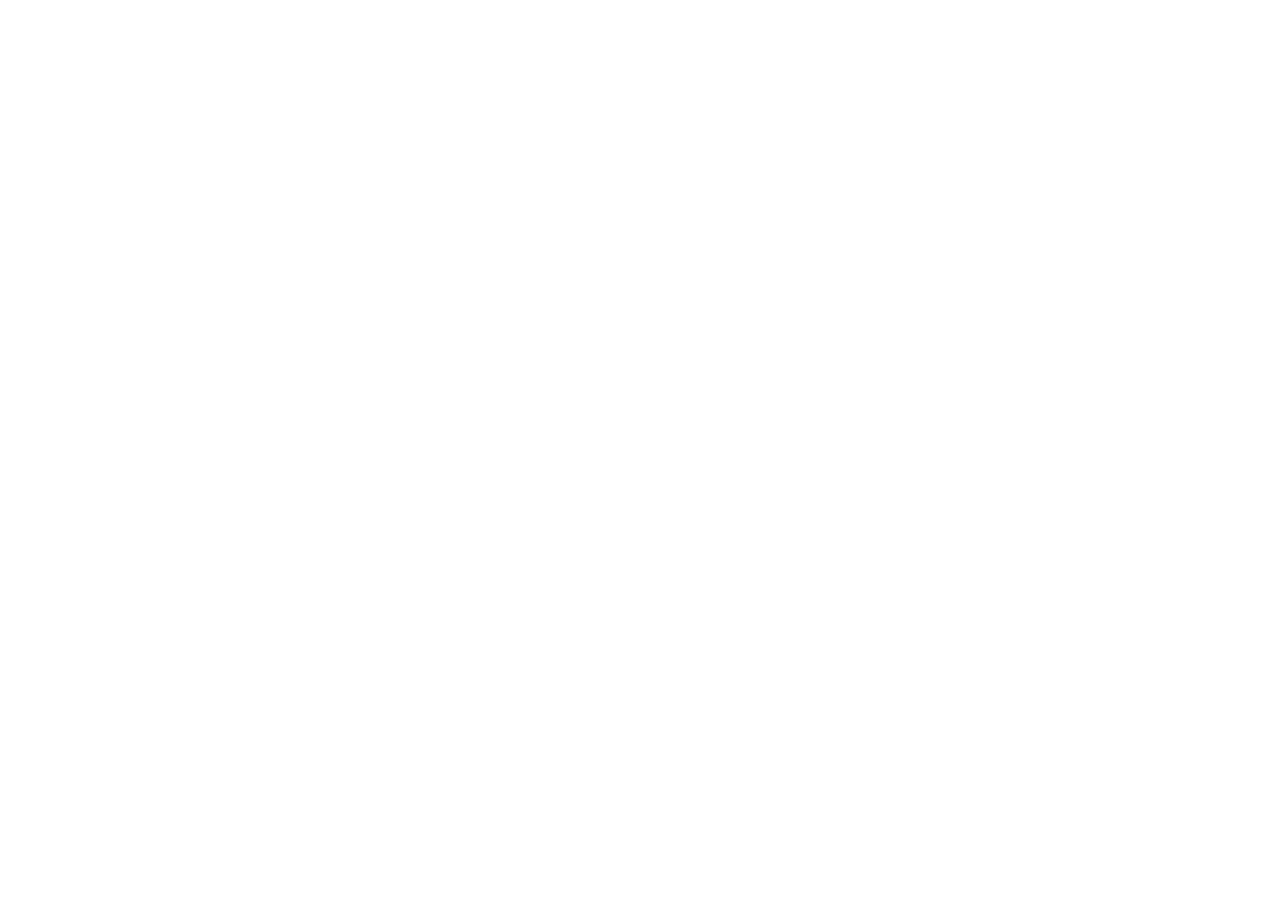
==== login.html @ 8578e750 "大事件项目初始化" ====
<!DOCTYPE html>
<html lang="en">
<head>
    <meta charset="UTF-8">
    <meta name="viewport" content="width=device-width, initial-scale=1.0">
    <title>Document</title>
</head>
<body>
    
</body>
</html>
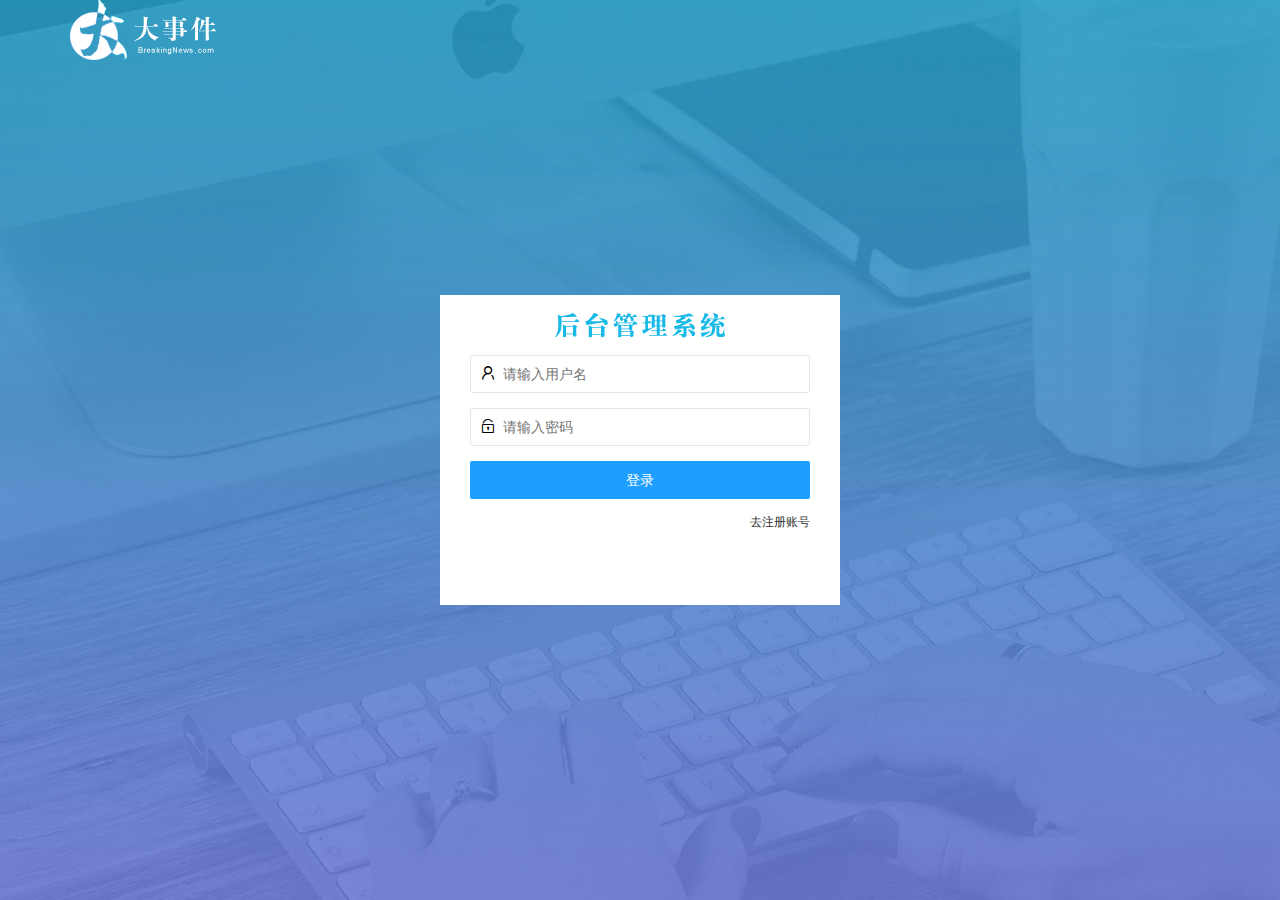
==== commit 2343dc57: "提交了登录注册页面" ====
--- a/login.html
+++ b/login.html
@@ -4,8 +4,78 @@
     <meta charset="UTF-8">
     <meta name="viewport" content="width=device-width, initial-scale=1.0">
     <title>Document</title>
+    <link rel="shortcut icon" href="/bitbug_favicon.ico" />
+    <link rel="stylesheet" href="/assets/lib/layui/css/layui.css">
+    <link rel="stylesheet" href="/assets/css/login.css">
 </head>
 <body>
-    
+    <!-- 头部logo区域 -->
+    <div class="layui-main">
+        <img src="/assets/images/logo.png" alt="">
+    </div>
+
+    <!-- 注册登录模块 -->
+    <div class="loginAndRegBox">
+        <!-- 1.顶部标题 -->
+        <div class="titleBox"></div>
+        <!-- 2.登录模块 -->
+        <div class="login-box">
+            <form class="layui-form" action="">
+                <!-- 2.1 输入框 -->
+                <div class="layui-form-item">
+                    <i class="layui-icon layui-icon-username"></i>  
+                    <input type="text" name="username" required  lay-verify="required" placeholder="请输入用户名" autocomplete="off" class="layui-input">
+                </div>
+                 <!-- 2.2 密码框 -->
+                <div class="layui-form-item">
+                    <i class="layui-icon layui-icon-password"></i>  
+                    <input type="text" name="password" required  lay-verify="required|pwd" placeholder="请输入密码" autocomplete="off" class="layui-input">
+                </div>
+                 <!-- 2.3 登录框 -->
+                <div class="layui-form-item">
+                    <button class="layui-btn layui-btn-fluid layui-btn-normal" lay-submit>登录</button>
+                </div>
+                 <!-- 2.4 a链接 -->
+                <div class="layui-form-item links">
+                    <a href="javaScript:;" id="link_reg">去注册账号</a>
+                </div>
+            </form>
+            
+        </div>
+         <!-- 3.注册模块 -->
+         <div class="reg-box" style="display: none;" >
+            <form class="layui-form" action="" id="form_reg">
+                <!-- 3.1 输入框 -->
+                <div class="layui-form-item">
+                    <i class="layui-icon layui-icon-username"></i>  
+                    <input type="text" name="username" required  lay-verify="required" placeholder="请输入用户名" autocomplete="off" class="layui-input">
+                </div>
+                 <!-- 3.2 密码框 -->
+                <div class="layui-form-item">
+                    <i class="layui-icon layui-icon-password"></i>  
+                    <input type="text" name="password" required  lay-verify="required|pwd" placeholder="请输入密码" autocomplete="off" class="layui-input">
+                </div>
+                 <!-- 3.3 再次确认密码 -->
+                 <div class="layui-form-item">
+                    <i class="layui-icon layui-icon-password"></i>  
+                    <input type="text" name="repassword" required  lay-verify="required|pwd|repwd" placeholder="再次确认密码" autocomplete="off" class="layui-input">
+                </div>
+                 <!-- 3.4 登录框 -->
+                <div class="layui-form-item">
+                    <button class="layui-btn layui-btn-fluid layui-btn-normal" lay-submit>注册</button>
+                </div>
+                 <!-- 3.5 a链接 -->
+                <div class="layui-form-item links">
+                    <a href="javaScript:;" id="link_login">去登录</a>
+                </div>
+            </form>
+            
+        </div>
+    </div>
+
+    <!-- 引入layui的js,layui不依赖jq，因为文件中没有使用window.onload，所以写在最低端 -->
+    <script src="/assets/lib/layui/layui.all.js"></script>
+    <script src="/assets/lib/jquery.js"></script>
+    <script src="/assets/js/login.js"></script>
 </body>
 </html>--- a/assets/lib/layui/css/layui.css
+++ b/assets/lib/layui/css/layui.css
@@ -0,0 +1,2 @@
+/** layui-v2.5.5 MIT License By https://www.layui.com */
+ .layui-inline,img{display:inline-block;vertical-align:middle}h1,h2,h3,h4,h5,h6{font-weight:400}.layui-edge,.layui-header,.layui-inline,.layui-main{position:relative}.layui-body,.layui-edge,.layui-elip{overflow:hidden}.layui-btn,.layui-edge,.layui-inline,img{vertical-align:middle}.layui-btn,.layui-disabled,.layui-icon,.layui-unselect{-moz-user-select:none;-webkit-user-select:none;-ms-user-select:none}.layui-elip,.layui-form-checkbox span,.layui-form-pane .layui-form-label{text-overflow:ellipsis;white-space:nowrap}.layui-breadcrumb,.layui-tree-btnGroup{visibility:hidden}blockquote,body,button,dd,div,dl,dt,form,h1,h2,h3,h4,h5,h6,input,li,ol,p,pre,td,textarea,th,ul{margin:0;padding:0;-webkit-tap-highlight-color:rgba(0,0,0,0)}a:active,a:hover{outline:0}img{border:none}li{list-style:none}table{border-collapse:collapse;border-spacing:0}h4,h5,h6{font-size:100%}button,input,optgroup,option,select,textarea{font-family:inherit;font-size:inherit;font-style:inherit;font-weight:inherit;outline:0}pre{white-space:pre-wrap;white-space:-moz-pre-wrap;white-space:-pre-wrap;white-space:-o-pre-wrap;word-wrap:break-word}body{line-height:24px;font:14px Helvetica Neue,Helvetica,PingFang SC,Tahoma,Arial,sans-serif}hr{height:1px;margin:10px 0;border:0;clear:both}a{color:#333;text-decoration:none}a:hover{color:#777}a cite{font-style:normal;*cursor:pointer}.layui-border-box,.layui-border-box *{box-sizing:border-box}.layui-box,.layui-box *{box-sizing:content-box}.layui-clear{clear:both;*zoom:1}.layui-clear:after{content:'\20';clear:both;*zoom:1;display:block;height:0}.layui-inline{*display:inline;*zoom:1}.layui-edge{display:inline-block;width:0;height:0;border-width:6px;border-style:dashed;border-color:transparent}.layui-edge-top{top:-4px;border-bottom-color:#999;border-bottom-style:solid}.layui-edge-right{border-left-color:#999;border-left-style:solid}.layui-edge-bottom{top:2px;border-top-color:#999;border-top-style:solid}.layui-edge-left{border-right-color:#999;border-right-style:solid}.layui-disabled,.layui-disabled:hover{color:#d2d2d2!important;cursor:not-allowed!important}.layui-circle{border-radius:100%}.layui-show{display:block!important}.layui-hide{display:none!important}@font-face{font-family:layui-icon;src:url(../font/iconfont.eot?v=250);src:url(../font/iconfont.eot?v=250#iefix) format('embedded-opentype'),url(../font/iconfont.woff2?v=250) format('woff2'),url(../font/iconfont.woff?v=250) format('woff'),url(../font/iconfont.ttf?v=250) format('truetype'),url(../font/iconfont.svg?v=250#layui-icon) format('svg')}.layui-icon{font-family:layui-icon!important;font-size:16px;font-style:normal;-webkit-font-smoothing:antialiased;-moz-osx-font-smoothing:grayscale}.layui-icon-reply-fill:before{content:"\e611"}.layui-icon-set-fill:before{content:"\e614"}.layui-icon-menu-fill:before{content:"\e60f"}.layui-icon-search:before{content:"\e615"}.layui-icon-share:before{content:"\e641"}.layui-icon-set-sm:before{content:"\e620"}.layui-icon-engine:before{content:"\e628"}.layui-icon-close:before{content:"\1006"}.layui-icon-close-fill:before{content:"\1007"}.layui-icon-chart-screen:before{content:"\e629"}.layui-icon-star:before{content:"\e600"}.layui-icon-circle-dot:before{content:"\e617"}.layui-icon-chat:before{content:"\e606"}.layui-icon-release:before{content:"\e609"}.layui-icon-list:before{content:"\e60a"}.layui-icon-chart:before{content:"\e62c"}.layui-icon-ok-circle:before{content:"\1005"}.layui-icon-layim-theme:before{content:"\e61b"}.layui-icon-table:before{content:"\e62d"}.layui-icon-right:before{content:"\e602"}.layui-icon-left:before{content:"\e603"}.layui-icon-cart-simple:before{content:"\e698"}.layui-icon-face-cry:before{content:"\e69c"}.layui-icon-face-smile:before{content:"\e6af"}.layui-icon-survey:before{content:"\e6b2"}.layui-icon-tree:before{content:"\e62e"}.layui-icon-upload-circle:before{content:"\e62f"}.layui-icon-add-circle:before{content:"\e61f"}.layui-icon-download-circle:before{content:"\e601"}.layui-icon-templeate-1:before{content:"\e630"}.layui-icon-util:before{content:"\e631"}.layui-icon-face-surprised:before{content:"\e664"}.layui-icon-edit:before{content:"\e642"}.layui-icon-speaker:before{content:"\e645"}.layui-icon-down:before{content:"\e61a"}.layui-icon-file:before{content:"\e621"}.layui-icon-layouts:before{content:"\e632"}.layui-icon-rate-half:before{content:"\e6c9"}.layui-icon-add-circle-fine:before{content:"\e608"}.layui-icon-prev-circle:before{content:"\e633"}.layui-icon-read:before{content:"\e705"}.layui-icon-404:before{content:"\e61c"}.layui-icon-carousel:before{content:"\e634"}.layui-icon-help:before{content:"\e607"}.layui-icon-code-circle:before{content:"\e635"}.layui-icon-water:before{content:"\e636"}.layui-icon-username:before{content:"\e66f"}.layui-icon-find-fill:before{content:"\e670"}.layui-icon-about:before{content:"\e60b"}.layui-icon-location:before{content:"\e715"}.layui-icon-up:before{content:"\e619"}.layui-icon-pause:before{content:"\e651"}.layui-icon-date:before{content:"\e637"}.layui-icon-layim-uploadfile:before{content:"\e61d"}.layui-icon-delete:before{content:"\e640"}.layui-icon-play:before{content:"\e652"}.layui-icon-top:before{content:"\e604"}.layui-icon-friends:before{content:"\e612"}.layui-icon-refresh-3:before{content:"\e9aa"}.layui-icon-ok:before{content:"\e605"}.layui-icon-layer:before{content:"\e638"}.layui-icon-face-smile-fine:before{content:"\e60c"}.layui-icon-dollar:before{content:"\e659"}.layui-icon-group:before{content:"\e613"}.layui-icon-layim-download:before{content:"\e61e"}.layui-icon-picture-fine:before{content:"\e60d"}.layui-icon-link:before{content:"\e64c"}.layui-icon-diamond:before{content:"\e735"}.layui-icon-log:before{content:"\e60e"}.layui-icon-rate-solid:before{content:"\e67a"}.layui-icon-fonts-del:before{content:"\e64f"}.layui-icon-unlink:before{content:"\e64d"}.layui-icon-fonts-clear:before{content:"\e639"}.layui-icon-triangle-r:before{content:"\e623"}.layui-icon-circle:before{content:"\e63f"}.layui-icon-radio:before{content:"\e643"}.layui-icon-align-center:before{content:"\e647"}.layui-icon-align-right:before{content:"\e648"}.layui-icon-align-left:before{content:"\e649"}.layui-icon-loading-1:before{content:"\e63e"}.layui-icon-return:before{content:"\e65c"}.layui-icon-fonts-strong:before{content:"\e62b"}.layui-icon-upload:before{content:"\e67c"}.layui-icon-dialogue:before{content:"\e63a"}.layui-icon-video:before{content:"\e6ed"}.layui-icon-headset:before{content:"\e6fc"}.layui-icon-cellphone-fine:before{content:"\e63b"}.layui-icon-add-1:before{content:"\e654"}.layui-icon-face-smile-b:before{content:"\e650"}.layui-icon-fonts-html:before{content:"\e64b"}.layui-icon-form:before{content:"\e63c"}.layui-icon-cart:before{content:"\e657"}.layui-icon-camera-fill:before{content:"\e65d"}.layui-icon-tabs:before{content:"\e62a"}.layui-icon-fonts-code:before{content:"\e64e"}.layui-icon-fire:before{content:"\e756"}.layui-icon-set:before{content:"\e716"}.layui-icon-fonts-u:before{content:"\e646"}.layui-icon-triangle-d:before{content:"\e625"}.layui-icon-tips:before{content:"\e702"}.layui-icon-picture:before{content:"\e64a"}.layui-icon-more-vertical:before{content:"\e671"}.layui-icon-flag:before{content:"\e66c"}.layui-icon-loading:before{content:"\e63d"}.layui-icon-fonts-i:before{content:"\e644"}.layui-icon-refresh-1:before{content:"\e666"}.layui-icon-rmb:before{content:"\e65e"}.layui-icon-home:before{content:"\e68e"}.layui-icon-user:before{content:"\e770"}.layui-icon-notice:before{content:"\e667"}.layui-icon-login-weibo:before{content:"\e675"}.layui-icon-voice:before{content:"\e688"}.layui-icon-upload-drag:before{content:"\e681"}.layui-icon-login-qq:before{content:"\e676"}.layui-icon-snowflake:before{content:"\e6b1"}.layui-icon-file-b:before{content:"\e655"}.layui-icon-template:before{content:"\e663"}.layui-icon-auz:before{content:"\e672"}.layui-icon-console:before{content:"\e665"}.layui-icon-app:before{content:"\e653"}.layui-icon-prev:before{content:"\e65a"}.layui-icon-website:before{content:"\e7ae"}.layui-icon-next:before{content:"\e65b"}.layui-icon-component:before{content:"\e857"}.layui-icon-more:before{content:"\e65f"}.layui-icon-login-wechat:before{content:"\e677"}.layui-icon-shrink-right:before{content:"\e668"}.layui-icon-spread-left:before{content:"\e66b"}.layui-icon-camera:before{content:"\e660"}.layui-icon-note:before{content:"\e66e"}.layui-icon-refresh:before{content:"\e669"}.layui-icon-female:before{content:"\e661"}.layui-icon-male:before{content:"\e662"}.layui-icon-password:before{content:"\e673"}.layui-icon-senior:before{content:"\e674"}.layui-icon-theme:before{content:"\e66a"}.layui-icon-tread:before{content:"\e6c5"}.layui-icon-praise:before{content:"\e6c6"}.layui-icon-star-fill:before{content:"\e658"}.layui-icon-rate:before{content:"\e67b"}.layui-icon-template-1:before{content:"\e656"}.layui-icon-vercode:before{content:"\e679"}.layui-icon-cellphone:before{content:"\e678"}.layui-icon-screen-full:before{content:"\e622"}.layui-icon-screen-restore:before{content:"\e758"}.layui-icon-cols:before{content:"\e610"}.layui-icon-export:before{content:"\e67d"}.layui-icon-print:before{content:"\e66d"}.layui-icon-slider:before{content:"\e714"}.layui-icon-addition:before{content:"\e624"}.layui-icon-subtraction:before{content:"\e67e"}.layui-icon-service:before{content:"\e626"}.layui-icon-transfer:before{content:"\e691"}.layui-main{width:1140px;margin:0 auto}.layui-header{z-index:1000;height:60px}.layui-header a:hover{transition:all .5s;-webkit-transition:all .5s}.layui-side{position:fixed;left:0;top:0;bottom:0;z-index:999;width:200px;overflow-x:hidden}.layui-side-scroll{position:relative;width:220px;height:100%;overflow-x:hidden}.layui-body{position:absolute;left:200px;right:0;top:0;bottom:0;z-index:998;width:auto;overflow-y:auto;box-sizing:border-box}.layui-layout-body{overflow:hidden}.layui-layout-admin .layui-header{background-color:#23262E}.layui-layout-admin .layui-side{top:60px;width:200px;overflow-x:hidden}.layui-layout-admin .layui-body{position:fixed;top:60px;bottom:44px}.layui-layout-admin .layui-main{width:auto;margin:0 15px}.layui-layout-admin .layui-footer{position:fixed;left:200px;right:0;bottom:0;height:44px;line-height:44px;padding:0 15px;background-color:#eee}.layui-layout-admin .layui-logo{position:absolute;left:0;top:0;width:200px;height:100%;line-height:60px;text-align:center;color:#009688;font-size:16px}.layui-layout-admin .layui-header .layui-nav{background:0 0}.layui-layout-left{position:absolute!important;left:200px;top:0}.layui-layout-right{position:absolute!important;right:0;top:0}.layui-container{position:relative;margin:0 auto;padding:0 15px;box-sizing:border-box}.layui-fluid{position:relative;margin:0 auto;padding:0 15px}.layui-row:after,.layui-row:before{content:'';display:block;clear:both}.layui-col-lg1,.layui-col-lg10,.layui-col-lg11,.layui-col-lg12,.layui-col-lg2,.layui-col-lg3,.layui-col-lg4,.layui-col-lg5,.layui-col-lg6,.layui-col-lg7,.layui-col-lg8,.layui-col-lg9,.layui-col-md1,.layui-col-md10,.layui-col-md11,.layui-col-md12,.layui-col-md2,.layui-col-md3,.layui-col-md4,.layui-col-md5,.layui-col-md6,.layui-col-md7,.layui-col-md8,.layui-col-md9,.layui-col-sm1,.layui-col-sm10,.layui-col-sm11,.layui-col-sm12,.layui-col-sm2,.layui-col-sm3,.layui-col-sm4,.layui-col-sm5,.layui-col-sm6,.layui-col-sm7,.layui-col-sm8,.layui-col-sm9,.layui-col-xs1,.layui-col-xs10,.layui-col-xs11,.layui-col-xs12,.layui-col-xs2,.layui-col-xs3,.layui-col-xs4,.layui-col-xs5,.layui-col-xs6,.layui-col-xs7,.layui-col-xs8,.layui-col-xs9{position:relative;display:block;box-sizing:border-box}.layui-col-xs1,.layui-col-xs10,.layui-col-xs11,.layui-col-xs12,.layui-col-xs2,.layui-col-xs3,.layui-col-xs4,.layui-col-xs5,.layui-col-xs6,.layui-col-xs7,.layui-col-xs8,.layui-col-xs9{float:left}.layui-col-xs1{width:8.33333333%}.layui-col-xs2{width:16.66666667%}.layui-col-xs3{width:25%}.layui-col-xs4{width:33.33333333%}.layui-col-xs5{width:41.66666667%}.layui-col-xs6{width:50%}.layui-col-xs7{width:58.33333333%}.layui-col-xs8{width:66.66666667%}.layui-col-xs9{width:75%}.layui-col-xs10{width:83.33333333%}.layui-col-xs11{width:91.66666667%}.layui-col-xs12{width:100%}.layui-col-xs-offset1{margin-left:8.33333333%}.layui-col-xs-offset2{margin-left:16.66666667%}.layui-col-xs-offset3{margin-left:25%}.layui-col-xs-offset4{margin-left:33.33333333%}.layui-col-xs-offset5{margin-left:41.66666667%}.layui-col-xs-offset6{margin-left:50%}.layui-col-xs-offset7{margin-left:58.33333333%}.layui-col-xs-offset8{margin-left:66.66666667%}.layui-col-xs-offset9{margin-left:75%}.layui-col-xs-offset10{margin-left:83.33333333%}.layui-col-xs-offset11{margin-left:91.66666667%}.layui-col-xs-offset12{margin-left:100%}@media screen and (max-width:768px){.layui-hide-xs{display:none!important}.layui-show-xs-block{display:block!important}.layui-show-xs-inline{display:inline!important}.layui-show-xs-inline-block{display:inline-block!important}}@media screen and (min-width:768px){.layui-container{width:750px}.layui-hide-sm{display:none!important}.layui-show-sm-block{display:block!important}.layui-show-sm-inline{display:inline!important}.layui-show-sm-inline-block{display:inline-block!important}.layui-col-sm1,.layui-col-sm10,.layui-col-sm11,.layui-col-sm12,.layui-col-sm2,.layui-col-sm3,.layui-col-sm4,.layui-col-sm5,.layui-col-sm6,.layui-col-sm7,.layui-col-sm8,.layui-col-sm9{float:left}.layui-col-sm1{width:8.33333333%}.layui-col-sm2{width:16.66666667%}.layui-col-sm3{width:25%}.layui-col-sm4{width:33.33333333%}.layui-col-sm5{width:41.66666667%}.layui-col-sm6{width:50%}.layui-col-sm7{width:58.33333333%}.layui-col-sm8{width:66.66666667%}.layui-col-sm9{width:75%}.layui-col-sm10{width:83.33333333%}.layui-col-sm11{width:91.66666667%}.layui-col-sm12{width:100%}.layui-col-sm-offset1{margin-left:8.33333333%}.layui-col-sm-offset2{margin-left:16.66666667%}.layui-col-sm-offset3{margin-left:25%}.layui-col-sm-offset4{margin-left:33.33333333%}.layui-col-sm-offset5{margin-left:41.66666667%}.layui-col-sm-offset6{margin-left:50%}.layui-col-sm-offset7{margin-left:58.33333333%}.layui-col-sm-offset8{margin-left:66.66666667%}.layui-col-sm-offset9{margin-left:75%}.layui-col-sm-offset10{margin-left:83.33333333%}.layui-col-sm-offset11{margin-left:91.66666667%}.layui-col-sm-offset12{margin-left:100%}}@media screen and (min-width:992px){.layui-container{width:970px}.layui-hide-md{display:none!important}.layui-show-md-block{display:block!important}.layui-show-md-inline{display:inline!important}.layui-show-md-inline-block{display:inline-block!important}.layui-col-md1,.layui-col-md10,.layui-col-md11,.layui-col-md12,.layui-col-md2,.layui-col-md3,.layui-col-md4,.layui-col-md5,.layui-col-md6,.layui-col-md7,.layui-col-md8,.layui-col-md9{float:left}.layui-col-md1{width:8.33333333%}.layui-col-md2{width:16.66666667%}.layui-col-md3{width:25%}.layui-col-md4{width:33.33333333%}.layui-col-md5{width:41.66666667%}.layui-col-md6{width:50%}.layui-col-md7{width:58.33333333%}.layui-col-md8{width:66.66666667%}.layui-col-md9{width:75%}.layui-col-md10{width:83.33333333%}.layui-col-md11{width:91.66666667%}.layui-col-md12{width:100%}.layui-col-md-offset1{margin-left:8.33333333%}.layui-col-md-offset2{margin-left:16.66666667%}.layui-col-md-offset3{margin-left:25%}.layui-col-md-offset4{margin-left:33.33333333%}.layui-col-md-offset5{margin-left:41.66666667%}.layui-col-md-offset6{margin-left:50%}.layui-col-md-offset7{margin-left:58.33333333%}.layui-col-md-offset8{margin-left:66.66666667%}.layui-col-md-offset9{margin-left:75%}.layui-col-md-offset10{margin-left:83.33333333%}.layui-col-md-offset11{margin-left:91.66666667%}.layui-col-md-offset12{margin-left:100%}}@media screen and (min-width:1200px){.layui-container{width:1170px}.layui-hide-lg{display:none!important}.layui-show-lg-block{display:block!important}.layui-show-lg-inline{display:inline!important}.layui-show-lg-inline-block{display:inline-block!important}.layui-col-lg1,.layui-col-lg10,.layui-col-lg11,.layui-col-lg12,.layui-col-lg2,.layui-col-lg3,.layui-col-lg4,.layui-col-lg5,.layui-col-lg6,.layui-col-lg7,.layui-col-lg8,.layui-col-lg9{float:left}.layui-col-lg1{width:8.33333333%}.layui-col-lg2{width:16.66666667%}.layui-col-lg3{width:25%}.layui-col-lg4{width:33.33333333%}.layui-col-lg5{width:41.66666667%}.layui-col-lg6{width:50%}.layui-col-lg7{width:58.33333333%}.layui-col-lg8{width:66.66666667%}.layui-col-lg9{width:75%}.layui-col-lg10{width:83.33333333%}.layui-col-lg11{width:91.66666667%}.layui-col-lg12{width:100%}.layui-col-lg-offset1{margin-left:8.33333333%}.layui-col-lg-offset2{margin-left:16.66666667%}.layui-col-lg-offset3{margin-left:25%}.layui-col-lg-offset4{margin-left:33.33333333%}.layui-col-lg-offset5{margin-left:41.66666667%}.layui-col-lg-offset6{margin-left:50%}.layui-col-lg-offset7{margin-left:58.33333333%}.layui-col-lg-offset8{margin-left:66.66666667%}.layui-col-lg-offset9{margin-left:75%}.layui-col-lg-offset10{margin-left:83.33333333%}.layui-col-lg-offset11{margin-left:91.66666667%}.layui-col-lg-offset12{margin-left:100%}}.layui-col-space1{margin:-.5px}.layui-col-space1>*{padding:.5px}.layui-col-space3{margin:-1.5px}.layui-col-space3>*{padding:1.5px}.layui-col-space5{margin:-2.5px}.layui-col-space5>*{padding:2.5px}.layui-col-space8{margin:-3.5px}.layui-col-space8>*{padding:3.5px}.layui-col-space10{margin:-5px}.layui-col-space10>*{padding:5px}.layui-col-space12{margin:-6px}.layui-col-space12>*{padding:6px}.layui-col-space15{margin:-7.5px}.layui-col-space15>*{padding:7.5px}.layui-col-space18{margin:-9px}.layui-col-space18>*{padding:9px}.layui-col-space20{margin:-10px}.layui-col-space20>*{padding:10px}.layui-col-space22{margin:-11px}.layui-col-space22>*{padding:11px}.layui-col-space25{margin:-12.5px}.layui-col-space25>*{padding:12.5px}.layui-col-space30{margin:-15px}.layui-col-space30>*{padding:15px}.layui-btn,.layui-input,.layui-select,.layui-textarea,.layui-upload-button{outline:0;-webkit-appearance:none;transition:all .3s;-webkit-transition:all .3s;box-sizing:border-box}.layui-elem-quote{margin-bottom:10px;padding:15px;line-height:22px;border-left:5px solid #009688;border-radius:0 2px 2px 0;background-color:#f2f2f2}.layui-quote-nm{border-style:solid;border-width:1px 1px 1px 5px;background:0 0}.layui-elem-field{margin-bottom:10px;padding:0;border-width:1px;border-style:solid}.layui-elem-field legend{margin-left:20px;padding:0 10px;font-size:20px;font-weight:300}.layui-field-title{margin:10px 0 20px;border-width:1px 0 0}.layui-field-box{padding:10px 15px}.layui-field-title .layui-field-box{padding:10px 0}.layui-progress{position:relative;height:6px;border-radius:20px;background-color:#e2e2e2}.layui-progress-bar{position:absolute;left:0;top:0;width:0;max-width:100%;height:6px;border-radius:20px;text-align:right;background-color:#5FB878;transition:all .3s;-webkit-transition:all .3s}.layui-progress-big,.layui-progress-big .layui-progress-bar{height:18px;line-height:18px}.layui-progress-text{position:relative;top:-20px;line-height:18px;font-size:12px;color:#666}.layui-progress-big .layui-progress-text{position:static;padding:0 10px;color:#fff}.layui-collapse{border-width:1px;border-style:solid;border-radius:2px}.layui-colla-content,.layui-colla-item{border-top-width:1px;border-top-style:solid}.layui-colla-item:first-child{border-top:none}.layui-colla-title{position:relative;height:42px;line-height:42px;padding:0 15px 0 35px;color:#333;background-color:#f2f2f2;cursor:pointer;font-size:14px;overflow:hidden}.layui-colla-content{display:none;padding:10px 15px;line-height:22px;color:#666}.layui-colla-icon{position:absolute;left:15px;top:0;font-size:14px}.layui-card{margin-bottom:15px;border-radius:2px;background-color:#fff;box-shadow:0 1px 2px 0 rgba(0,0,0,.05)}.layui-card:last-child{margin-bottom:0}.layui-card-header{position:relative;height:42px;line-height:42px;padding:0 15px;border-bottom:1px solid #f6f6f6;color:#333;border-radius:2px 2px 0 0;font-size:14px}.layui-bg-black,.layui-bg-blue,.layui-bg-cyan,.layui-bg-green,.layui-bg-orange,.layui-bg-red{color:#fff!important}.layui-card-body{position:relative;padding:10px 15px;line-height:24px}.layui-card-body[pad15]{padding:15px}.layui-card-body[pad20]{padding:20px}.layui-card-body .layui-table{margin:5px 0}.layui-card .layui-tab{margin:0}.layui-panel-window{position:relative;padding:15px;border-radius:0;border-top:5px solid #E6E6E6;background-color:#fff}.layui-auxiliar-moving{position:fixed;left:0;right:0;top:0;bottom:0;width:100%;height:100%;background:0 0;z-index:9999999999}.layui-form-label,.layui-form-mid,.layui-form-select,.layui-input-block,.layui-input-inline,.layui-textarea{position:relative}.layui-bg-red{background-color:#FF5722!important}.layui-bg-orange{background-color:#FFB800!important}.layui-bg-green{background-color:#009688!important}.layui-bg-cyan{background-color:#2F4056!important}.layui-bg-blue{background-color:#1E9FFF!important}.layui-bg-black{background-color:#393D49!important}.layui-bg-gray{background-color:#eee!important;color:#666!important}.layui-badge-rim,.layui-colla-content,.layui-colla-item,.layui-collapse,.layui-elem-field,.layui-form-pane .layui-form-item[pane],.layui-form-pane .layui-form-label,.layui-input,.layui-layedit,.layui-layedit-tool,.layui-quote-nm,.layui-select,.layui-tab-bar,.layui-tab-card,.layui-tab-title,.layui-tab-title .layui-this:after,.layui-textarea{border-color:#e6e6e6}.layui-timeline-item:before,hr{background-color:#e6e6e6}.layui-text{line-height:22px;font-size:14px;color:#666}.layui-text h1,.layui-text h2,.layui-text h3{font-weight:500;color:#333}.layui-text h1{font-size:30px}.layui-text h2{font-size:24px}.layui-text h3{font-size:18px}.layui-text a:not(.layui-btn){color:#01AAED}.layui-text a:not(.layui-btn):hover{text-decoration:underline}.layui-text ul{padding:5px 0 5px 15px}.layui-text ul li{margin-top:5px;list-style-type:disc}.layui-text em,.layui-word-aux{color:#999!important;padding:0 5px!important}.layui-btn{display:inline-block;height:38px;line-height:38px;padding:0 18px;background-color:#009688;color:#fff;white-space:nowrap;text-align:center;font-size:14px;border:none;border-radius:2px;cursor:pointer}.layui-btn:hover{opacity:.8;filter:alpha(opacity=80);color:#fff}.layui-btn:active{opacity:1;filter:alpha(opacity=100)}.layui-btn+.layui-btn{margin-left:10px}.layui-btn-container{font-size:0}.layui-btn-container .layui-btn{margin-right:10px;margin-bottom:10px}.layui-btn-container .layui-btn+.layui-btn{margin-left:0}.layui-table .layui-btn-container .layui-btn{margin-bottom:9px}.layui-btn-radius{border-radius:100px}.layui-btn .layui-icon{margin-right:3px;font-size:18px;vertical-align:bottom;vertical-align:middle\9}.layui-btn-primary{border:1px solid #C9C9C9;background-color:#fff;color:#555}.layui-btn-primary:hover{border-color:#009688;color:#333}.layui-btn-normal{background-color:#1E9FFF}.layui-btn-warm{background-color:#FFB800}.layui-btn-danger{background-color:#FF5722}.layui-btn-checked{background-color:#5FB878}.layui-btn-disabled,.layui-btn-disabled:active,.layui-btn-disabled:hover{border:1px solid #e6e6e6;background-color:#FBFBFB;color:#C9C9C9;cursor:not-allowed;opacity:1}.layui-btn-lg{height:44px;line-height:44px;padding:0 25px;font-size:16px}.layui-btn-sm{height:30px;line-height:30px;padding:0 10px;font-size:12px}.layui-btn-sm i{font-size:16px!important}.layui-btn-xs{height:22px;line-height:22px;padding:0 5px;font-size:12px}.layui-btn-xs i{font-size:14px!important}.layui-btn-group{display:inline-block;vertical-align:middle;font-size:0}.layui-btn-group .layui-btn{margin-left:0!important;margin-right:0!important;border-left:1px solid rgba(255,255,255,.5);border-radius:0}.layui-btn-group .layui-btn-primary{border-left:none}.layui-btn-group .layui-btn-primary:hover{border-color:#C9C9C9;color:#009688}.layui-btn-group .layui-btn:first-child{border-left:none;border-radius:2px 0 0 2px}.layui-btn-group .layui-btn-primary:first-child{border-left:1px solid #c9c9c9}.layui-btn-group .layui-btn:last-child{border-radius:0 2px 2px 0}.layui-btn-group .layui-btn+.layui-btn{margin-left:0}.layui-btn-group+.layui-btn-group{margin-left:10px}.layui-btn-fluid{width:100%}.layui-input,.layui-select,.layui-textarea{height:38px;line-height:1.3;line-height:38px\9;border-width:1px;border-style:solid;background-color:#fff;border-radius:2px}.layui-input::-webkit-input-placeholder,.layui-select::-webkit-input-placeholder,.layui-textarea::-webkit-input-placeholder{line-height:1.3}.layui-input,.layui-textarea{display:block;width:100%;padding-left:10px}.layui-input:hover,.layui-textarea:hover{border-color:#D2D2D2!important}.layui-input:focus,.layui-textarea:focus{border-color:#C9C9C9!important}.layui-textarea{min-height:100px;height:auto;line-height:20px;padding:6px 10px;resize:vertical}.layui-select{padding:0 10px}.layui-form input[type=checkbox],.layui-form input[type=radio],.layui-form select{display:none}.layui-form [lay-ignore]{display:initial}.layui-form-item{margin-bottom:15px;clear:both;*zoom:1}.layui-form-item:after{content:'\20';clear:both;*zoom:1;display:block;height:0}.layui-form-label{float:left;display:block;padding:9px 15px;width:80px;font-weight:400;line-height:20px;text-align:right}.layui-form-label-col{display:block;float:none;padding:9px 0;line-height:20px;text-align:left}.layui-form-item .layui-inline{margin-bottom:5px;margin-right:10px}.layui-input-block{margin-left:110px;min-height:36px}.layui-input-inline{display:inline-block;vertical-align:middle}.layui-form-item .layui-input-inline{float:left;width:190px;margin-right:10px}.layui-form-text .layui-input-inline{width:auto}.layui-form-mid{float:left;display:block;padding:9px 0!important;line-height:20px;margin-right:10px}.layui-form-danger+.layui-form-select .layui-input,.layui-form-danger:focus{border-color:#FF5722!important}.layui-form-select .layui-input{padding-right:30px;cursor:pointer}.layui-form-select .layui-edge{position:absolute;right:10px;top:50%;margin-top:-3px;cursor:pointer;border-width:6px;border-top-color:#c2c2c2;border-top-style:solid;transition:all .3s;-webkit-transition:all .3s}.layui-form-select dl{display:none;position:absolute;left:0;top:42px;padding:5px 0;z-index:899;min-width:100%;border:1px solid #d2d2d2;max-height:300px;overflow-y:auto;background-color:#fff;border-radius:2px;box-shadow:0 2px 4px rgba(0,0,0,.12);box-sizing:border-box}.layui-form-select dl dd,.layui-form-select dl dt{padding:0 10px;line-height:36px;white-space:nowrap;overflow:hidden;text-overflow:ellipsis}.layui-form-select dl dt{font-size:12px;color:#999}.layui-form-select dl dd{cursor:pointer}.layui-form-select dl dd:hover{background-color:#f2f2f2;-webkit-transition:.5s all;transition:.5s all}.layui-form-select .layui-select-group dd{padding-left:20px}.layui-form-select dl dd.layui-select-tips{padding-left:10px!important;color:#999}.layui-form-select dl dd.layui-this{background-color:#5FB878;color:#fff}.layui-form-checkbox,.layui-form-select dl dd.layui-disabled{background-color:#fff}.layui-form-selected dl{display:block}.layui-form-checkbox,.layui-form-checkbox *,.layui-form-switch{display:inline-block;vertical-align:middle}.layui-form-selected .layui-edge{margin-top:-9px;-webkit-transform:rotate(180deg);transform:rotate(180deg);margin-top:-3px\9}:root .layui-form-selected .layui-edge{margin-top:-9px\0/IE9}.layui-form-selectup dl{top:auto;bottom:42px}.layui-select-none{margin:5px 0;text-align:center;color:#999}.layui-select-disabled .layui-disabled{border-color:#eee!important}.layui-select-disabled .layui-edge{border-top-color:#d2d2d2}.layui-form-checkbox{position:relative;height:30px;line-height:30px;margin-right:10px;padding-right:30px;cursor:pointer;font-size:0;-webkit-transition:.1s linear;transition:.1s linear;box-sizing:border-box}.layui-form-checkbox span{padding:0 10px;height:100%;font-size:14px;border-radius:2px 0 0 2px;background-color:#d2d2d2;color:#fff;overflow:hidden}.layui-form-checkbox:hover span{background-color:#c2c2c2}.layui-form-checkbox i{position:absolute;right:0;top:0;width:30px;height:28px;border:1px solid #d2d2d2;border-left:none;border-radius:0 2px 2px 0;color:#fff;font-size:20px;text-align:center}.layui-form-checkbox:hover i{border-color:#c2c2c2;color:#c2c2c2}.layui-form-checked,.layui-form-checked:hover{border-color:#5FB878}.layui-form-checked span,.layui-form-checked:hover span{background-color:#5FB878}.layui-form-checked i,.layui-form-checked:hover i{color:#5FB878}.layui-form-item .layui-form-checkbox{margin-top:4px}.layui-form-checkbox[lay-skin=primary]{height:auto!important;line-height:normal!important;min-width:18px;min-height:18px;border:none!important;margin-right:0;padding-left:28px;padding-right:0;background:0 0}.layui-form-checkbox[lay-skin=primary] span{padding-left:0;padding-right:15px;line-height:18px;background:0 0;color:#666}.layui-form-checkbox[lay-skin=primary] i{right:auto;left:0;width:16px;height:16px;line-height:16px;border:1px solid #d2d2d2;font-size:12px;border-radius:2px;background-color:#fff;-webkit-transition:.1s linear;transition:.1s linear}.layui-form-checkbox[lay-skin=primary]:hover i{border-color:#5FB878;color:#fff}.layui-form-checked[lay-skin=primary] i{border-color:#5FB878!important;background-color:#5FB878;color:#fff}.layui-checkbox-disbaled[lay-skin=primary] span{background:0 0!important;color:#c2c2c2}.layui-checkbox-disbaled[lay-skin=primary]:hover i{border-color:#d2d2d2}.layui-form-item .layui-form-checkbox[lay-skin=primary]{margin-top:10px}.layui-form-switch{position:relative;height:22px;line-height:22px;min-width:35px;padding:0 5px;margin-top:8px;border:1px solid #d2d2d2;border-radius:20px;cursor:pointer;background-color:#fff;-webkit-transition:.1s linear;transition:.1s linear}.layui-form-switch i{position:absolute;left:5px;top:3px;width:16px;height:16px;border-radius:20px;background-color:#d2d2d2;-webkit-transition:.1s linear;transition:.1s linear}.layui-form-switch em{position:relative;top:0;width:25px;margin-left:21px;padding:0!important;text-align:center!important;color:#999!important;font-style:normal!important;font-size:12px}.layui-form-onswitch{border-color:#5FB878;background-color:#5FB878}.layui-checkbox-disbaled,.layui-checkbox-disbaled i{border-color:#e2e2e2!important}.layui-form-onswitch i{left:100%;margin-left:-21px;background-color:#fff}.layui-form-onswitch em{margin-left:5px;margin-right:21px;color:#fff!important}.layui-checkbox-disbaled span{background-color:#e2e2e2!important}.layui-checkbox-disbaled:hover i{color:#fff!important}[lay-radio]{display:none}.layui-form-radio,.layui-form-radio *{display:inline-block;vertical-align:middle}.layui-form-radio{line-height:28px;margin:6px 10px 0 0;padding-right:10px;cursor:pointer;font-size:0}.layui-form-radio *{font-size:14px}.layui-form-radio>i{margin-right:8px;font-size:22px;color:#c2c2c2}.layui-form-radio>i:hover,.layui-form-radioed>i{color:#5FB878}.layui-radio-disbaled>i{color:#e2e2e2!important}.layui-form-pane .layui-form-label{width:110px;padding:8px 15px;height:38px;line-height:20px;border-width:1px;border-style:solid;border-radius:2px 0 0 2px;text-align:center;background-color:#FBFBFB;overflow:hidden;box-sizing:border-box}.layui-form-pane .layui-input-inline{margin-left:-1px}.layui-form-pane .layui-input-block{margin-left:110px;left:-1px}.layui-form-pane .layui-input{border-radius:0 2px 2px 0}.layui-form-pane .layui-form-text .layui-form-label{float:none;width:100%;border-radius:2px;box-sizing:border-box;text-align:left}.layui-form-pane .layui-form-text .layui-input-inline{display:block;margin:0;top:-1px;clear:both}.layui-form-pane .layui-form-text .layui-input-block{margin:0;left:0;top:-1px}.layui-form-pane .layui-form-text .layui-textarea{min-height:100px;border-radius:0 0 2px 2px}.layui-form-pane .layui-form-checkbox{margin:4px 0 4px 10px}.layui-form-pane .layui-form-radio,.layui-form-pane .layui-form-switch{margin-top:6px;margin-left:10px}.layui-form-pane .layui-form-item[pane]{position:relative;border-width:1px;border-style:solid}.layui-form-pane .layui-form-item[pane] .layui-form-label{position:absolute;left:0;top:0;height:100%;border-width:0 1px 0 0}.layui-form-pane .layui-form-item[pane] .layui-input-inline{margin-left:110px}@media screen and (max-width:450px){.layui-form-item .layui-form-label{text-overflow:ellipsis;overflow:hidden;white-space:nowrap}.layui-form-item .layui-inline{display:block;margin-right:0;margin-bottom:20px;clear:both}.layui-form-item .layui-inline:after{content:'\20';clear:both;display:block;height:0}.layui-form-item .layui-input-inline{display:block;float:none;left:-3px;width:auto;margin:0 0 10px 112px}.layui-form-item .layui-input-inline+.layui-form-mid{margin-left:110px;top:-5px;padding:0}.layui-form-item .layui-form-checkbox{margin-right:5px;margin-bottom:5px}}.layui-layedit{border-width:1px;border-style:solid;border-radius:2px}.layui-layedit-tool{padding:3px 5px;border-bottom-width:1px;border-bottom-style:solid;font-size:0}.layedit-tool-fixed{position:fixed;top:0;border-top:1px solid #e2e2e2}.layui-layedit-tool .layedit-tool-mid,.layui-layedit-tool .layui-icon{display:inline-block;vertical-align:middle;text-align:center;font-size:14px}.layui-layedit-tool .layui-icon{position:relative;width:32px;height:30px;line-height:30px;margin:3px 5px;color:#777;cursor:pointer;border-radius:2px}.layui-layedit-tool .layui-icon:hover{color:#393D49}.layui-layedit-tool .layui-icon:active{color:#000}.layui-layedit-tool .layedit-tool-active{background-color:#e2e2e2;color:#000}.layui-layedit-tool .layui-disabled,.layui-layedit-tool .layui-disabled:hover{color:#d2d2d2;cursor:not-allowed}.layui-layedit-tool .layedit-tool-mid{width:1px;height:18px;margin:0 10px;background-color:#d2d2d2}.layedit-tool-html{width:50px!important;font-size:30px!important}.layedit-tool-b,.layedit-tool-code,.layedit-tool-help{font-size:16px!important}.layedit-tool-d,.layedit-tool-face,.layedit-tool-image,.layedit-tool-unlink{font-size:18px!important}.layedit-tool-image input{position:absolute;font-size:0;left:0;top:0;width:100%;height:100%;opacity:.01;filter:Alpha(opacity=1);cursor:pointer}.layui-layedit-iframe iframe{display:block;width:100%}#LAY_layedit_code{overflow:hidden}.layui-laypage{display:inline-block;*display:inline;*zoom:1;vertical-align:middle;margin:10px 0;font-size:0}.layui-laypage>a:first-child,.layui-laypage>a:first-child em{border-radius:2px 0 0 2px}.layui-laypage>a:last-child,.layui-laypage>a:last-child em{border-radius:0 2px 2px 0}.layui-laypage>:first-child{margin-left:0!important}.layui-laypage>:last-child{margin-right:0!important}.layui-laypage a,.layui-laypage button,.layui-laypage input,.layui-laypage select,.layui-laypage span{border:1px solid #e2e2e2}.layui-laypage a,.layui-laypage span{display:inline-block;*display:inline;*zoom:1;vertical-align:middle;padding:0 15px;height:28px;line-height:28px;margin:0 -1px 5px 0;background-color:#fff;color:#333;font-size:12px}.layui-flow-more a *,.layui-laypage input,.layui-table-view select[lay-ignore]{display:inline-block}.layui-laypage a:hover{color:#009688}.layui-laypage em{font-style:normal}.layui-laypage .layui-laypage-spr{color:#999;font-weight:700}.layui-laypage a{text-decoration:none}.layui-laypage .layui-laypage-curr{position:relative}.layui-laypage .layui-laypage-curr em{position:relative;color:#fff}.layui-laypage .layui-laypage-curr .layui-laypage-em{position:absolute;left:-1px;top:-1px;padding:1px;width:100%;height:100%;background-color:#009688}.layui-laypage-em{border-radius:2px}.layui-laypage-next em,.layui-laypage-prev em{font-family:Sim sun;font-size:16px}.layui-laypage .layui-laypage-count,.layui-laypage .layui-laypage-limits,.layui-laypage .layui-laypage-refresh,.layui-laypage .layui-laypage-skip{margin-left:10px;margin-right:10px;padding:0;border:none}.layui-laypage .layui-laypage-limits,.layui-laypage .layui-laypage-refresh{vertical-align:top}.layui-laypage .layui-laypage-refresh i{font-size:18px;cursor:pointer}.layui-laypage select{height:22px;padding:3px;border-radius:2px;cursor:pointer}.layui-laypage .layui-laypage-skip{height:30px;line-height:30px;color:#999}.layui-laypage button,.layui-laypage input{height:30px;line-height:30px;border-radius:2px;vertical-align:top;background-color:#fff;box-sizing:border-box}.layui-laypage input{width:40px;margin:0 10px;padding:0 3px;text-align:center}.layui-laypage input:focus,.layui-laypage select:focus{border-color:#009688!important}.layui-laypage button{margin-left:10px;padding:0 10px;cursor:pointer}.layui-table,.layui-table-view{margin:10px 0}.layui-flow-more{margin:10px 0;text-align:center;color:#999;font-size:14px}.layui-flow-more a{height:32px;line-height:32px}.layui-flow-more a *{vertical-align:top}.layui-flow-more a cite{padding:0 20px;border-radius:3px;background-color:#eee;color:#333;font-style:normal}.layui-flow-more a cite:hover{opacity:.8}.layui-flow-more a i{font-size:30px;color:#737383}.layui-table{width:100%;background-color:#fff;color:#666}.layui-table tr{transition:all .3s;-webkit-transition:all .3s}.layui-table th{text-align:left;font-weight:400}.layui-table tbody tr:hover,.layui-table thead tr,.layui-table-click,.layui-table-header,.layui-table-hover,.layui-table-mend,.layui-table-patch,.layui-table-tool,.layui-table-total,.layui-table-total tr,.layui-table[lay-even] tr:nth-child(even){background-color:#f2f2f2}.layui-table td,.layui-table th,.layui-table-col-set,.layui-table-fixed-r,.layui-table-grid-down,.layui-table-header,.layui-table-page,.layui-table-tips-main,.layui-table-tool,.layui-table-total,.layui-table-view,.layui-table[lay-skin=line],.layui-table[lay-skin=row]{border-width:1px;border-style:solid;border-color:#e6e6e6}.layui-table td,.layui-table th{position:relative;padding:9px 15px;min-height:20px;line-height:20px;font-size:14px}.layui-table[lay-skin=line] td,.layui-table[lay-skin=line] th{border-width:0 0 1px}.layui-table[lay-skin=row] td,.layui-table[lay-skin=row] th{border-width:0 1px 0 0}.layui-table[lay-skin=nob] td,.layui-table[lay-skin=nob] th{border:none}.layui-table img{max-width:100px}.layui-table[lay-size=lg] td,.layui-table[lay-size=lg] th{padding:15px 30px}.layui-table-view .layui-table[lay-size=lg] .layui-table-cell{height:40px;line-height:40px}.layui-table[lay-size=sm] td,.layui-table[lay-size=sm] th{font-size:12px;padding:5px 10px}.layui-table-view .layui-table[lay-size=sm] .layui-table-cell{height:20px;line-height:20px}.layui-table[lay-data]{display:none}.layui-table-box{position:relative;overflow:hidden}.layui-table-view .layui-table{position:relative;width:auto;margin:0}.layui-table-view .layui-table[lay-skin=line]{border-width:0 1px 0 0}.layui-table-view .layui-table[lay-skin=row]{border-width:0 0 1px}.layui-table-view .layui-table td,.layui-table-view .layui-table th{padding:5px 0;border-top:none;border-left:none}.layui-table-view .layui-table th.layui-unselect .layui-table-cell span{cursor:pointer}.layui-table-view .layui-table td{cursor:default}.layui-table-view .layui-table td[data-edit=text]{cursor:text}.layui-table-view .layui-form-checkbox[lay-skin=primary] i{width:18px;height:18px}.layui-table-view .layui-form-radio{line-height:0;padding:0}.layui-table-view .layui-form-radio>i{margin:0;font-size:20px}.layui-table-init{position:absolute;left:0;top:0;width:100%;height:100%;text-align:center;z-index:110}.layui-table-init .layui-icon{position:absolute;left:50%;top:50%;margin:-15px 0 0 -15px;font-size:30px;color:#c2c2c2}.layui-table-header{border-width:0 0 1px;overflow:hidden}.layui-table-header .layui-table{margin-bottom:-1px}.layui-table-tool .layui-inline[lay-event]{position:relative;width:26px;height:26px;padding:5px;line-height:16px;margin-right:10px;text-align:center;color:#333;border:1px solid #ccc;cursor:pointer;-webkit-transition:.5s all;transition:.5s all}.layui-table-tool .layui-inline[lay-event]:hover{border:1px solid #999}.layui-table-tool-temp{padding-right:120px}.layui-table-tool-self{position:absolute;right:17px;top:10px}.layui-table-tool .layui-table-tool-self .layui-inline[lay-event]{margin:0 0 0 10px}.layui-table-tool-panel{position:absolute;top:29px;left:-1px;padding:5px 0;min-width:150px;min-height:40px;border:1px solid #d2d2d2;text-align:left;overflow-y:auto;background-color:#fff;box-shadow:0 2px 4px rgba(0,0,0,.12)}.layui-table-cell,.layui-table-tool-panel li{overflow:hidden;text-overflow:ellipsis;white-space:nowrap}.layui-table-tool-panel li{padding:0 10px;line-height:30px;-webkit-transition:.5s all;transition:.5s all}.layui-table-tool-panel li .layui-form-checkbox[lay-skin=primary]{width:100%;padding-left:28px}.layui-table-tool-panel li:hover{background-color:#f2f2f2}.layui-table-tool-panel li .layui-form-checkbox[lay-skin=primary] i{position:absolute;left:0;top:0}.layui-table-tool-panel li .layui-form-checkbox[lay-skin=primary] span{padding:0}.layui-table-tool .layui-table-tool-self .layui-table-tool-panel{left:auto;right:-1px}.layui-table-col-set{position:absolute;right:0;top:0;width:20px;height:100%;border-width:0 0 0 1px;background-color:#fff}.layui-table-sort{width:10px;height:20px;margin-left:5px;cursor:pointer!important}.layui-table-sort .layui-edge{position:absolute;left:5px;border-width:5px}.layui-table-sort .layui-table-sort-asc{top:3px;border-top:none;border-bottom-style:solid;border-bottom-color:#b2b2b2}.layui-table-sort .layui-table-sort-asc:hover{border-bottom-color:#666}.layui-table-sort .layui-table-sort-desc{bottom:5px;border-bottom:none;border-top-style:solid;border-top-color:#b2b2b2}.layui-table-sort .layui-table-sort-desc:hover{border-top-color:#666}.layui-table-sort[lay-sort=asc] .layui-table-sort-asc{border-bottom-color:#000}.layui-table-sort[lay-sort=desc] .layui-table-sort-desc{border-top-color:#000}.layui-table-cell{height:28px;line-height:28px;padding:0 15px;position:relative;box-sizing:border-box}.layui-table-cell .layui-form-checkbox[lay-skin=primary]{top:-1px;padding:0}.layui-table-cell .layui-table-link{color:#01AAED}.laytable-cell-checkbox,.laytable-cell-numbers,.laytable-cell-radio,.laytable-cell-space{padding:0;text-align:center}.layui-table-body{position:relative;overflow:auto;margin-right:-1px;margin-bottom:-1px}.layui-table-body .layui-none{line-height:26px;padding:15px;text-align:center;color:#999}.layui-table-fixed{position:absolute;left:0;top:0;z-index:101}.layui-table-fixed .layui-table-body{overflow:hidden}.layui-table-fixed-l{box-shadow:0 -1px 8px rgba(0,0,0,.08)}.layui-table-fixed-r{left:auto;right:-1px;border-width:0 0 0 1px;box-shadow:-1px 0 8px rgba(0,0,0,.08)}.layui-table-fixed-r .layui-table-header{position:relative;overflow:visible}.layui-table-mend{position:absolute;right:-49px;top:0;height:100%;width:50px}.layui-table-tool{position:relative;z-index:890;width:100%;min-height:50px;line-height:30px;padding:10px 15px;border-width:0 0 1px}.layui-table-tool .layui-btn-container{margin-bottom:-10px}.layui-table-page,.layui-table-total{border-width:1px 0 0;margin-bottom:-1px;overflow:hidden}.layui-table-page{position:relative;width:100%;padding:7px 7px 0;height:41px;font-size:12px;white-space:nowrap}.layui-table-page>div{height:26px}.layui-table-page .layui-laypage{margin:0}.layui-table-page .layui-laypage a,.layui-table-page .layui-laypage span{height:26px;line-height:26px;margin-bottom:10px;border:none;background:0 0}.layui-table-page .layui-laypage a,.layui-table-page .layui-laypage span.layui-laypage-curr{padding:0 12px}.layui-table-page .layui-laypage span{margin-left:0;padding:0}.layui-table-page .layui-laypage .layui-laypage-prev{margin-left:-7px!important}.layui-table-page .layui-laypage .layui-laypage-curr .layui-laypage-em{left:0;top:0;padding:0}.layui-table-page .layui-laypage button,.layui-table-page .layui-laypage input{height:26px;line-height:26px}.layui-table-page .layui-laypage input{width:40px}.layui-table-page .layui-laypage button{padding:0 10px}.layui-table-page select{height:18px}.layui-table-patch .layui-table-cell{padding:0;width:30px}.layui-table-edit{position:absolute;left:0;top:0;width:100%;height:100%;padding:0 14px 1px;border-radius:0;box-shadow:1px 1px 20px rgba(0,0,0,.15)}.layui-table-edit:focus{border-color:#5FB878!important}select.layui-table-edit{padding:0 0 0 10px;border-color:#C9C9C9}.layui-table-view .layui-form-checkbox,.layui-table-view .layui-form-radio,.layui-table-view .layui-form-switch{top:0;margin:0;box-sizing:content-box}.layui-table-view .layui-form-checkbox{top:-1px;height:26px;line-height:26px}.layui-table-view .layui-form-checkbox i{height:26px}.layui-table-grid .layui-table-cell{overflow:visible}.layui-table-grid-down{position:absolute;top:0;right:0;width:26px;height:100%;padding:5px 0;border-width:0 0 0 1px;text-align:center;background-color:#fff;color:#999;cursor:pointer}.layui-table-grid-down .layui-icon{position:absolute;top:50%;left:50%;margin:-8px 0 0 -8px}.layui-table-grid-down:hover{background-color:#fbfbfb}body .layui-table-tips .layui-layer-content{background:0 0;padding:0;box-shadow:0 1px 6px rgba(0,0,0,.12)}.layui-table-tips-main{margin:-44px 0 0 -1px;max-height:150px;padding:8px 15px;font-size:14px;overflow-y:scroll;background-color:#fff;color:#666}.layui-table-tips-c{position:absolute;right:-3px;top:-13px;width:20px;height:20px;padding:3px;cursor:pointer;background-color:#666;border-radius:50%;color:#fff}.layui-table-tips-c:hover{background-color:#777}.layui-table-tips-c:before{position:relative;right:-2px}.layui-upload-file{display:none!important;opacity:.01;filter:Alpha(opacity=1)}.layui-upload-drag,.layui-upload-form,.layui-upload-wrap{display:inline-block}.layui-upload-list{margin:10px 0}.layui-upload-choose{padding:0 10px;color:#999}.layui-upload-drag{position:relative;padding:30px;border:1px dashed #e2e2e2;background-color:#fff;text-align:center;cursor:pointer;color:#999}.layui-upload-drag .layui-icon{font-size:50px;color:#009688}.layui-upload-drag[lay-over]{border-color:#009688}.layui-upload-iframe{position:absolute;width:0;height:0;border:0;visibility:hidden}.layui-upload-wrap{position:relative;vertical-align:middle}.layui-upload-wrap .layui-upload-file{display:block!important;position:absolute;left:0;top:0;z-index:10;font-size:100px;width:100%;height:100%;opacity:.01;filter:Alpha(opacity=1);cursor:pointer}.layui-transfer-active,.layui-transfer-box{display:inline-block;vertical-align:middle}.layui-transfer-box,.layui-transfer-header,.layui-transfer-search{border-width:0;border-style:solid;border-color:#e6e6e6}.layui-transfer-box{position:relative;border-width:1px;width:200px;height:360px;border-radius:2px;background-color:#fff}.layui-transfer-box .layui-form-checkbox{width:100%;margin:0!important}.layui-transfer-header{height:38px;line-height:38px;padding:0 10px;border-bottom-width:1px}.layui-transfer-search{position:relative;padding:10px;border-bottom-width:1px}.layui-transfer-search .layui-input{height:32px;padding-left:30px;font-size:12px}.layui-transfer-search .layui-icon-search{position:absolute;left:20px;top:50%;margin-top:-8px;color:#666}.layui-transfer-active{margin:0 15px}.layui-transfer-active .layui-btn{display:block;margin:0;padding:0 15px;background-color:#5FB878;border-color:#5FB878;color:#fff}.layui-transfer-active .layui-btn-disabled{background-color:#FBFBFB;border-color:#e6e6e6;color:#C9C9C9}.layui-transfer-active .layui-btn:first-child{margin-bottom:15px}.layui-transfer-active .layui-btn .layui-icon{margin:0;font-size:14px!important}.layui-transfer-data{padding:5px 0;overflow:auto}.layui-transfer-data li{height:32px;line-height:32px;padding:0 10px}.layui-transfer-data li:hover{background-color:#f2f2f2;transition:.5s all}.layui-transfer-data .layui-none{padding:15px 10px;text-align:center;color:#999}.layui-nav{position:relative;padding:0 20px;background-color:#393D49;color:#fff;border-radius:2px;font-size:0;box-sizing:border-box}.layui-nav *{font-size:14px}.layui-nav .layui-nav-item{position:relative;display:inline-block;*display:inline;*zoom:1;vertical-align:middle;line-height:60px}.layui-nav .layui-nav-item a{display:block;padding:0 20px;color:#fff;color:rgba(255,255,255,.7);transition:all .3s;-webkit-transition:all .3s}.layui-nav .layui-this:after,.layui-nav-bar,.layui-nav-tree .layui-nav-itemed:after{position:absolute;left:0;top:0;width:0;height:5px;background-color:#5FB878;transition:all .2s;-webkit-transition:all .2s}.layui-nav-bar{z-index:1000}.layui-nav .layui-nav-item a:hover,.layui-nav .layui-this a{color:#fff}.layui-nav .layui-this:after{content:'';top:auto;bottom:0;width:100%}.layui-nav-img{width:30px;height:30px;margin-right:10px;border-radius:50%}.layui-nav .layui-nav-more{content:'';width:0;height:0;border-style:solid dashed dashed;border-color:#fff transparent transparent;overflow:hidden;cursor:pointer;transition:all .2s;-webkit-transition:all .2s;position:absolute;top:50%;right:3px;margin-top:-3px;border-width:6px;border-top-color:rgba(255,255,255,.7)}.layui-nav .layui-nav-mored,.layui-nav-itemed>a .layui-nav-more{margin-top:-9px;border-style:dashed dashed solid;border-color:transparent transparent #fff}.layui-nav-child{display:none;position:absolute;left:0;top:65px;min-width:100%;line-height:36px;padding:5px 0;box-shadow:0 2px 4px rgba(0,0,0,.12);border:1px solid #d2d2d2;background-color:#fff;z-index:100;border-radius:2px;white-space:nowrap}.layui-nav .layui-nav-child a{color:#333}.layui-nav .layui-nav-child a:hover{background-color:#f2f2f2;color:#000}.layui-nav-child dd{position:relative}.layui-nav .layui-nav-child dd.layui-this a,.layui-nav-child dd.layui-this{background-color:#5FB878;color:#fff}.layui-nav-child dd.layui-this:after{display:none}.layui-nav-tree{width:200px;padding:0}.layui-nav-tree .layui-nav-item{display:block;width:100%;line-height:45px}.layui-nav-tree .layui-nav-item a{position:relative;height:45px;line-height:45px;text-overflow:ellipsis;overflow:hidden;white-space:nowrap}.layui-nav-tree .layui-nav-item a:hover{background-color:#4E5465}.layui-nav-tree .layui-nav-bar{width:5px;height:0;background-color:#009688}.layui-nav-tree .layui-nav-child dd.layui-this,.layui-nav-tree .layui-nav-child dd.layui-this a,.layui-nav-tree .layui-this,.layui-nav-tree .layui-this>a,.layui-nav-tree .layui-this>a:hover{background-color:#009688;color:#fff}.layui-nav-tree .layui-this:after{display:none}.layui-nav-itemed>a,.layui-nav-tree .layui-nav-title a,.layui-nav-tree .layui-nav-title a:hover{color:#fff!important}.layui-nav-tree .layui-nav-child{position:relative;z-index:0;top:0;border:none;box-shadow:none}.layui-nav-tree .layui-nav-child a{height:40px;line-height:40px;color:#fff;color:rgba(255,255,255,.7)}.layui-nav-tree .layui-nav-child,.layui-nav-tree .layui-nav-child a:hover{background:0 0;color:#fff}.layui-nav-tree .layui-nav-more{right:10px}.layui-nav-itemed>.layui-nav-child{display:block;padding:0;background-color:rgba(0,0,0,.3)!important}.layui-nav-itemed>.layui-nav-child>.layui-this>.layui-nav-child{display:block}.layui-nav-side{position:fixed;top:0;bottom:0;left:0;overflow-x:hidden;z-index:999}.layui-bg-blue .layui-nav-bar,.layui-bg-blue .layui-nav-itemed:after,.layui-bg-blue .layui-this:after{background-color:#93D1FF}.layui-bg-blue .layui-nav-child dd.layui-this{background-color:#1E9FFF}.layui-bg-blue .layui-nav-itemed>a,.layui-nav-tree.layui-bg-blue .layui-nav-title a,.layui-nav-tree.layui-bg-blue .layui-nav-title a:hover{background-color:#007DDB!important}.layui-breadcrumb{font-size:0}.layui-breadcrumb>*{font-size:14px}.layui-breadcrumb a{color:#999!important}.layui-breadcrumb a:hover{color:#5FB878!important}.layui-breadcrumb a cite{color:#666;font-style:normal}.layui-breadcrumb span[lay-separator]{margin:0 10px;color:#999}.layui-tab{margin:10px 0;text-align:left!important}.layui-tab[overflow]>.layui-tab-title{overflow:hidden}.layui-tab-title{position:relative;left:0;height:40px;white-space:nowrap;font-size:0;border-bottom-width:1px;border-bottom-style:solid;transition:all .2s;-webkit-transition:all .2s}.layui-tab-title li{display:inline-block;*display:inline;*zoom:1;vertical-align:middle;font-size:14px;transition:all .2s;-webkit-transition:all .2s;position:relative;line-height:40px;min-width:65px;padding:0 15px;text-align:center;cursor:pointer}.layui-tab-title li a{display:block}.layui-tab-title .layui-this{color:#000}.layui-tab-title .layui-this:after{position:absolute;left:0;top:0;content:'';width:100%;height:41px;border-width:1px;border-style:solid;border-bottom-color:#fff;border-radius:2px 2px 0 0;box-sizing:border-box;pointer-events:none}.layui-tab-bar{position:absolute;right:0;top:0;z-index:10;width:30px;height:39px;line-height:39px;border-width:1px;border-style:solid;border-radius:2px;text-align:center;background-color:#fff;cursor:pointer}.layui-tab-bar .layui-icon{position:relative;display:inline-block;top:3px;transition:all .3s;-webkit-transition:all .3s}.layui-tab-item{display:none}.layui-tab-more{padding-right:30px;height:auto!important;white-space:normal!important}.layui-tab-more li.layui-this:after{border-bottom-color:#e2e2e2;border-radius:2px}.layui-tab-more .layui-tab-bar .layui-icon{top:-2px;top:3px\9;-webkit-transform:rotate(180deg);transform:rotate(180deg)}:root .layui-tab-more .layui-tab-bar .layui-icon{top:-2px\0/IE9}.layui-tab-content{padding:10px}.layui-tab-title li .layui-tab-close{position:relative;display:inline-block;width:18px;height:18px;line-height:20px;margin-left:8px;top:1px;text-align:center;font-size:14px;color:#c2c2c2;transition:all .2s;-webkit-transition:all .2s}.layui-tab-title li .layui-tab-close:hover{border-radius:2px;background-color:#FF5722;color:#fff}.layui-tab-brief>.layui-tab-title .layui-this{color:#009688}.layui-tab-brief>.layui-tab-more li.layui-this:after,.layui-tab-brief>.layui-tab-title .layui-this:after{border:none;border-radius:0;border-bottom:2px solid #5FB878}.layui-tab-brief[overflow]>.layui-tab-title .layui-this:after{top:-1px}.layui-tab-card{border-width:1px;border-style:solid;border-radius:2px;box-shadow:0 2px 5px 0 rgba(0,0,0,.1)}.layui-tab-card>.layui-tab-title{background-color:#f2f2f2}.layui-tab-card>.layui-tab-title li{margin-right:-1px;margin-left:-1px}.layui-tab-card>.layui-tab-title .layui-this{background-color:#fff}.layui-tab-card>.layui-tab-title .layui-this:after{border-top:none;border-width:1px;border-bottom-color:#fff}.layui-tab-card>.layui-tab-title .layui-tab-bar{height:40px;line-height:40px;border-radius:0;border-top:none;border-right:none}.layui-tab-card>.layui-tab-more .layui-this{background:0 0;color:#5FB878}.layui-tab-card>.layui-tab-more .layui-this:after{border:none}.layui-timeline{padding-left:5px}.layui-timeline-item{position:relative;padding-bottom:20px}.layui-timeline-axis{position:absolute;left:-5px;top:0;z-index:10;width:20px;height:20px;line-height:20px;background-color:#fff;color:#5FB878;border-radius:50%;text-align:center;cursor:pointer}.layui-timeline-axis:hover{color:#FF5722}.layui-timeline-item:before{content:'';position:absolute;left:5px;top:0;z-index:0;width:1px;height:100%}.layui-timeline-item:last-child:before{display:none}.layui-timeline-item:first-child:before{display:block}.layui-timeline-content{padding-left:25px}.layui-timeline-title{position:relative;margin-bottom:10px}.layui-badge,.layui-badge-dot,.layui-badge-rim{position:relative;display:inline-block;padding:0 6px;font-size:12px;text-align:center;background-color:#FF5722;color:#fff;border-radius:2px}.layui-badge{height:18px;line-height:18px}.layui-badge-dot{width:8px;height:8px;padding:0;border-radius:50%}.layui-badge-rim{height:18px;line-height:18px;border-width:1px;border-style:solid;background-color:#fff;color:#666}.layui-btn .layui-badge,.layui-btn .layui-badge-dot{margin-left:5px}.layui-nav .layui-badge,.layui-nav .layui-badge-dot{position:absolute;top:50%;margin:-8px 6px 0}.layui-tab-title .layui-badge,.layui-tab-title .layui-badge-dot{left:5px;top:-2px}.layui-carousel{position:relative;left:0;top:0;background-color:#f8f8f8}.layui-carousel>[carousel-item]{position:relative;width:100%;height:100%;overflow:hidden}.layui-carousel>[carousel-item]:before{position:absolute;content:'\e63d';left:50%;top:50%;width:100px;line-height:20px;margin:-10px 0 0 -50px;text-align:center;color:#c2c2c2;font-family:layui-icon!important;font-size:30px;font-style:normal;-webkit-font-smoothing:antialiased;-moz-osx-font-smoothing:grayscale}.layui-carousel>[carousel-item]>*{display:none;position:absolute;left:0;top:0;width:100%;height:100%;background-color:#f8f8f8;transition-duration:.3s;-webkit-transition-duration:.3s}.layui-carousel-updown>*{-webkit-transition:.3s ease-in-out up;transition:.3s ease-in-out up}.layui-carousel-arrow{display:none\9;opacity:0;position:absolute;left:10px;top:50%;margin-top:-18px;width:36px;height:36px;line-height:36px;text-align:center;font-size:20px;border:0;border-radius:50%;background-color:rgba(0,0,0,.2);color:#fff;-webkit-transition-duration:.3s;transition-duration:.3s;cursor:pointer}.layui-carousel-arrow[lay-type=add]{left:auto!important;right:10px}.layui-carousel:hover .layui-carousel-arrow[lay-type=add],.layui-carousel[lay-arrow=always] .layui-carousel-arrow[lay-type=add]{right:20px}.layui-carousel[lay-arrow=always] .layui-carousel-arrow{opacity:1;left:20px}.layui-carousel[lay-arrow=none] .layui-carousel-arrow{display:none}.layui-carousel-arrow:hover,.layui-carousel-ind ul:hover{background-color:rgba(0,0,0,.35)}.layui-carousel:hover .layui-carousel-arrow{display:block\9;opacity:1;left:20px}.layui-carousel-ind{position:relative;top:-35px;width:100%;line-height:0!important;text-align:center;font-size:0}.layui-carousel[lay-indicator=outside]{margin-bottom:30px}.layui-carousel[lay-indicator=outside] .layui-carousel-ind{top:10px}.layui-carousel[lay-indicator=outside] .layui-carousel-ind ul{background-color:rgba(0,0,0,.5)}.layui-carousel[lay-indicator=none] .layui-carousel-ind{display:none}.layui-carousel-ind ul{display:inline-block;padding:5px;background-color:rgba(0,0,0,.2);border-radius:10px;-webkit-transition-duration:.3s;transition-duration:.3s}.layui-carousel-ind li{display:inline-block;width:10px;height:10px;margin:0 3px;font-size:14px;background-color:#e2e2e2;background-color:rgba(255,255,255,.5);border-radius:50%;cursor:pointer;-webkit-transition-duration:.3s;transition-duration:.3s}.layui-carousel-ind li:hover{background-color:rgba(255,255,255,.7)}.layui-carousel-ind li.layui-this{background-color:#fff}.layui-carousel>[carousel-item]>.layui-carousel-next,.layui-carousel>[carousel-item]>.layui-carousel-prev,.layui-carousel>[carousel-item]>.layui-this{display:block}.layui-carousel>[carousel-item]>.layui-this{left:0}.layui-carousel>[carousel-item]>.layui-carousel-prev{left:-100%}.layui-carousel>[carousel-item]>.layui-carousel-next{left:100%}.layui-carousel>[carousel-item]>.layui-carousel-next.layui-carousel-left,.layui-carousel>[carousel-item]>.layui-carousel-prev.layui-carousel-right{left:0}.layui-carousel>[carousel-item]>.layui-this.layui-carousel-left{left:-100%}.layui-carousel>[carousel-item]>.layui-this.layui-carousel-right{left:100%}.layui-carousel[lay-anim=updown] .layui-carousel-arrow{left:50%!important;top:20px;margin:0 0 0 -18px}.layui-carousel[lay-anim=updown]>[carousel-item]>*,.layui-carousel[lay-anim=fade]>[carousel-item]>*{left:0!important}.layui-carousel[lay-anim=updown] .layui-carousel-arrow[lay-type=add]{top:auto!important;bottom:20px}.layui-carousel[lay-anim=updown] .layui-carousel-ind{position:absolute;top:50%;right:20px;width:auto;height:auto}.layui-carousel[lay-anim=updown] .layui-carousel-ind ul{padding:3px 5px}.layui-carousel[lay-anim=updown] .layui-carousel-ind li{display:block;margin:6px 0}.layui-carousel[lay-anim=updown]>[carousel-item]>.layui-this{top:0}.layui-carousel[lay-anim=updown]>[carousel-item]>.layui-carousel-prev{top:-100%}.layui-carousel[lay-anim=updown]>[carousel-item]>.layui-carousel-next{top:100%}.layui-carousel[lay-anim=updown]>[carousel-item]>.layui-carousel-next.layui-carousel-left,.layui-carousel[lay-anim=updown]>[carousel-item]>.layui-carousel-prev.layui-carousel-right{top:0}.layui-carousel[lay-anim=updown]>[carousel-item]>.layui-this.layui-carousel-left{top:-100%}.layui-carousel[lay-anim=updown]>[carousel-item]>.layui-this.layui-carousel-right{top:100%}.layui-carousel[lay-anim=fade]>[carousel-item]>.layui-carousel-next,.layui-carousel[lay-anim=fade]>[carousel-item]>.layui-carousel-prev{opacity:0}.layui-carousel[lay-anim=fade]>[carousel-item]>.layui-carousel-next.layui-carousel-left,.layui-carousel[lay-anim=fade]>[carousel-item]>.layui-carousel-prev.layui-carousel-right{opacity:1}.layui-carousel[lay-anim=fade]>[carousel-item]>.layui-this.layui-carousel-left,.layui-carousel[lay-anim=fade]>[carousel-item]>.layui-this.layui-carousel-right{opacity:0}.layui-fixbar{position:fixed;right:15px;bottom:15px;z-index:999999}.layui-fixbar li{width:50px;height:50px;line-height:50px;margin-bottom:1px;text-align:center;cursor:pointer;font-size:30px;background-color:#9F9F9F;color:#fff;border-radius:2px;opacity:.95}.layui-fixbar li:hover{opacity:.85}.layui-fixbar li:active{opacity:1}.layui-fixbar .layui-fixbar-top{display:none;font-size:40px}body .layui-util-face{border:none;background:0 0}body .layui-util-face .layui-layer-content{padding:0;background-color:#fff;color:#666;box-shadow:none}.layui-util-face .layui-layer-TipsG{display:none}.layui-util-face ul{position:relative;width:372px;padding:10px;border:1px solid #D9D9D9;background-color:#fff;box-shadow:0 0 20px rgba(0,0,0,.2)}.layui-util-face ul li{cursor:pointer;float:left;border:1px solid #e8e8e8;height:22px;width:26px;overflow:hidden;margin:-1px 0 0 -1px;padding:4px 2px;text-align:center}.layui-util-face ul li:hover{position:relative;z-index:2;border:1px solid #eb7350;background:#fff9ec}.layui-code{position:relative;margin:10px 0;padding:15px;line-height:20px;border:1px solid #ddd;border-left-width:6px;background-color:#F2F2F2;color:#333;font-family:Courier New;font-size:12px}.layui-rate,.layui-rate *{display:inline-block;vertical-align:middle}.layui-rate{padding:10px 5px 10px 0;font-size:0}.layui-rate li i.layui-icon{font-size:20px;color:#FFB800;margin-right:5px;transition:all .3s;-webkit-transition:all .3s}.layui-rate li i:hover{cursor:pointer;transform:scale(1.12);-webkit-transform:scale(1.12)}.layui-rate[readonly] li i:hover{cursor:default;transform:scale(1)}.layui-colorpicker{width:26px;height:26px;border:1px solid #e6e6e6;padding:5px;border-radius:2px;line-height:24px;display:inline-block;cursor:pointer;transition:all .3s;-webkit-transition:all .3s}.layui-colorpicker:hover{border-color:#d2d2d2}.layui-colorpicker.layui-colorpicker-lg{width:34px;height:34px;line-height:32px}.layui-colorpicker.layui-colorpicker-sm{width:24px;height:24px;line-height:22px}.layui-colorpicker.layui-colorpicker-xs{width:22px;height:22px;line-height:20px}.layui-colorpicker-trigger-bgcolor{display:block;background:url([data-uri]);border-radius:2px}.layui-colorpicker-trigger-span{display:block;height:100%;box-sizing:border-box;border:1px solid rgba(0,0,0,.15);border-radius:2px;text-align:center}.layui-colorpicker-trigger-i{display:inline-block;color:#FFF;font-size:12px}.layui-colorpicker-trigger-i.layui-icon-close{color:#999}.layui-colorpicker-main{position:absolute;z-index:66666666;width:280px;padding:7px;background:#FFF;border:1px solid #d2d2d2;border-radius:2px;box-shadow:0 2px 4px rgba(0,0,0,.12)}.layui-colorpicker-main-wrapper{height:180px;position:relative}.layui-colorpicker-basis{width:260px;height:100%;position:relative}.layui-colorpicker-basis-white{width:100%;height:100%;position:absolute;top:0;left:0;background:linear-gradient(90deg,#FFF,hsla(0,0%,100%,0))}.layui-colorpicker-basis-black{width:100%;height:100%;position:absolute;top:0;left:0;background:linear-gradient(0deg,#000,transparent)}.layui-colorpicker-basis-cursor{width:10px;height:10px;border:1px solid #FFF;border-radius:50%;position:absolute;top:-3px;right:-3px;cursor:pointer}.layui-colorpicker-side{position:absolute;top:0;right:0;width:12px;height:100%;background:linear-gradient(red,#FF0,#0F0,#0FF,#00F,#F0F,red)}.layui-colorpicker-side-slider{width:100%;height:5px;box-shadow:0 0 1px #888;box-sizing:border-box;background:#FFF;border-radius:1px;border:1px solid #f0f0f0;cursor:pointer;position:absolute;left:0}.layui-colorpicker-main-alpha{display:none;height:12px;margin-top:7px;background:url([data-uri])}.layui-colorpicker-alpha-bgcolor{height:100%;position:relative}.layui-colorpicker-alpha-slider{width:5px;height:100%;box-shadow:0 0 1px #888;box-sizing:border-box;background:#FFF;border-radius:1px;border:1px solid #f0f0f0;cursor:pointer;position:absolute;top:0}.layui-colorpicker-main-pre{padding-top:7px;font-size:0}.layui-colorpicker-pre{width:20px;height:20px;border-radius:2px;display:inline-block;margin-left:6px;margin-bottom:7px;cursor:pointer}.layui-colorpicker-pre:nth-child(11n+1){margin-left:0}.layui-colorpicker-pre-isalpha{background:url([data-uri])}.layui-colorpicker-pre.layui-this{box-shadow:0 0 3px 2px rgba(0,0,0,.15)}.layui-colorpicker-pre>div{height:100%;border-radius:2px}.layui-colorpicker-main-input{text-align:right;padding-top:7px}.layui-colorpicker-main-input .layui-btn-container .layui-btn{margin:0 0 0 10px}.layui-colorpicker-main-input div.layui-inline{float:left;margin-right:10px;font-size:14px}.layui-colorpicker-main-input input.layui-input{width:150px;height:30px;color:#666}.layui-slider{height:4px;background:#e2e2e2;border-radius:3px;position:relative;cursor:pointer}.layui-slider-bar{border-radius:3px;position:absolute;height:100%}.layui-slider-step{position:absolute;top:0;width:4px;height:4px;border-radius:50%;background:#FFF;-webkit-transform:translateX(-50%);transform:translateX(-50%)}.layui-slider-wrap{width:36px;height:36px;position:absolute;top:-16px;-webkit-transform:translateX(-50%);transform:translateX(-50%);z-index:10;text-align:center}.layui-slider-wrap-btn{width:12px;height:12px;border-radius:50%;background:#FFF;display:inline-block;vertical-align:middle;cursor:pointer;transition:.3s}.layui-slider-wrap:after{content:"";height:100%;display:inline-block;vertical-align:middle}.layui-slider-wrap-btn.layui-slider-hover,.layui-slider-wrap-btn:hover{transform:scale(1.2)}.layui-slider-wrap-btn.layui-disabled:hover{transform:scale(1)!important}.layui-slider-tips{position:absolute;top:-42px;z-index:66666666;white-space:nowrap;display:none;-webkit-transform:translateX(-50%);transform:translateX(-50%);color:#FFF;background:#000;border-radius:3px;height:25px;line-height:25px;padding:0 10px}.layui-slider-tips:after{content:'';position:absolute;bottom:-12px;left:50%;margin-left:-6px;width:0;height:0;border-width:6px;border-style:solid;border-color:#000 transparent transparent}.layui-slider-input{width:70px;height:32px;border:1px solid #e6e6e6;border-radius:3px;font-size:16px;line-height:32px;position:absolute;right:0;top:-15px}.layui-slider-input-btn{display:none;position:absolute;top:0;right:0;width:20px;height:100%;border-left:1px solid #d2d2d2}.layui-slider-input-btn i{cursor:pointer;position:absolute;right:0;bottom:0;width:20px;height:50%;font-size:12px;line-height:16px;text-align:center;color:#999}.layui-slider-input-btn i:first-child{top:0;border-bottom:1px solid #d2d2d2}.layui-slider-input-txt{height:100%;font-size:14px}.layui-slider-input-txt input{height:100%;border:none}.layui-slider-input-btn i:hover{color:#009688}.layui-slider-vertical{width:4px;margin-left:34px}.layui-slider-vertical .layui-slider-bar{width:4px}.layui-slider-vertical .layui-slider-step{top:auto;left:0;-webkit-transform:translateY(50%);transform:translateY(50%)}.layui-slider-vertical .layui-slider-wrap{top:auto;left:-16px;-webkit-transform:translateY(50%);transform:translateY(50%)}.layui-slider-vertical .layui-slider-tips{top:auto;left:2px}@media \0screen{.layui-slider-wrap-btn{margin-left:-20px}.layui-slider-vertical .layui-slider-wrap-btn{margin-left:0;margin-bottom:-20px}.layui-slider-vertical .layui-slider-tips{margin-left:-8px}.layui-slider>span{margin-left:8px}}.layui-tree{line-height:22px}.layui-tree .layui-form-checkbox{margin:0!important}.layui-tree-set{width:100%;position:relative}.layui-tree-pack{display:none;padding-left:20px;position:relative}.layui-tree-iconClick,.layui-tree-main{display:inline-block;vertical-align:middle}.layui-tree-line .layui-tree-pack{padding-left:27px}.layui-tree-line .layui-tree-set .layui-tree-set:after{content:'';position:absolute;top:14px;left:-9px;width:17px;height:0;border-top:1px dotted #c0c4cc}.layui-tree-entry{position:relative;padding:3px 0;height:20px;white-space:nowrap}.layui-tree-entry:hover{background-color:#eee}.layui-tree-line .layui-tree-entry:hover{background-color:rgba(0,0,0,0)}.layui-tree-line .layui-tree-entry:hover .layui-tree-txt{color:#999;text-decoration:underline;transition:.3s}.layui-tree-main{cursor:pointer;padding-right:10px}.layui-tree-line .layui-tree-set:before{content:'';position:absolute;top:0;left:-9px;width:0;height:100%;border-left:1px dotted #c0c4cc}.layui-tree-line .layui-tree-set.layui-tree-setLineShort:before{height:13px}.layui-tree-line .layui-tree-set.layui-tree-setHide:before{height:0}.layui-tree-iconClick{position:relative;height:20px;line-height:20px;margin:0 10px;color:#c0c4cc}.layui-tree-icon{height:12px;line-height:12px;width:12px;text-align:center;border:1px solid #c0c4cc}.layui-tree-iconClick .layui-icon{font-size:18px}.layui-tree-icon .layui-icon{font-size:12px;color:#666}.layui-tree-iconArrow{padding:0 5px}.layui-tree-iconArrow:after{content:'';position:absolute;left:4px;top:3px;z-index:100;width:0;height:0;border-width:5px;border-style:solid;border-color:transparent transparent transparent #c0c4cc;transition:.5s}.layui-tree-btnGroup,.layui-tree-editInput{position:relative;vertical-align:middle;display:inline-block}.layui-tree-spread>.layui-tree-entry>.layui-tree-iconClick>.layui-tree-iconArrow:after{transform:rotate(90deg) translate(3px,4px)}.layui-tree-txt{display:inline-block;vertical-align:middle;color:#555}.layui-tree-search{margin-bottom:15px;color:#666}.layui-tree-btnGroup .layui-icon{display:inline-block;vertical-align:middle;padding:0 2px;cursor:pointer}.layui-tree-btnGroup .layui-icon:hover{color:#999;transition:.3s}.layui-tree-entry:hover .layui-tree-btnGroup{visibility:visible}.layui-tree-editInput{height:20px;line-height:20px;padding:0 3px;border:none;background-color:rgba(0,0,0,.05)}.layui-tree-emptyText{text-align:center;color:#999}.layui-anim{-webkit-animation-duration:.3s;animation-duration:.3s;-webkit-animation-fill-mode:both;animation-fill-mode:both}.layui-anim.layui-icon{display:inline-block}.layui-anim-loop{-webkit-animation-iteration-count:infinite;animation-iteration-count:infinite}.layui-trans,.layui-trans a{transition:all .3s;-webkit-transition:all .3s}@-webkit-keyframes layui-rotate{from{-webkit-transform:rotate(0)}to{-webkit-transform:rotate(360deg)}}@keyframes layui-rotate{from{transform:rotate(0)}to{transform:rotate(360deg)}}.layui-anim-rotate{-webkit-animation-name:layui-rotate;animation-name:layui-rotate;-webkit-animation-duration:1s;animation-duration:1s;-webkit-animation-timing-function:linear;animation-timing-function:linear}@-webkit-keyframes layui-up{from{-webkit-transform:translate3d(0,100%,0);opacity:.3}to{-webkit-transform:translate3d(0,0,0);opacity:1}}@keyframes layui-up{from{transform:translate3d(0,100%,0);opacity:.3}to{transform:translate3d(0,0,0);opacity:1}}.layui-anim-up{-webkit-animation-name:layui-up;animation-name:layui-up}@-webkit-keyframes layui-upbit{from{-webkit-transform:translate3d(0,30px,0);opacity:.3}to{-webkit-transform:translate3d(0,0,0);opacity:1}}@keyframes layui-upbit{from{transform:translate3d(0,30px,0);opacity:.3}to{transform:translate3d(0,0,0);opacity:1}}.layui-anim-upbit{-webkit-animation-name:layui-upbit;animation-name:layui-upbit}@-webkit-keyframes layui-scale{0%{opacity:.3;-webkit-transform:scale(.5)}100%{opacity:1;-webkit-transform:scale(1)}}@keyframes layui-scale{0%{opacity:.3;-ms-transform:scale(.5);transform:scale(.5)}100%{opacity:1;-ms-transform:scale(1);transform:scale(1)}}.layui-anim-scale{-webkit-animation-name:layui-scale;animation-name:layui-scale}@-webkit-keyframes layui-scale-spring{0%{opacity:.5;-webkit-transform:scale(.5)}80%{opacity:.8;-webkit-transform:scale(1.1)}100%{opacity:1;-webkit-transform:scale(1)}}@keyframes layui-scale-spring{0%{opacity:.5;transform:scale(.5)}80%{opacity:.8;transform:scale(1.1)}100%{opacity:1;transform:scale(1)}}.layui-anim-scaleSpring{-webkit-animation-name:layui-scale-spring;animation-name:layui-scale-spring}@-webkit-keyframes layui-fadein{0%{opacity:0}100%{opacity:1}}@keyframes layui-fadein{0%{opacity:0}100%{opacity:1}}.layui-anim-fadein{-webkit-animation-name:layui-fadein;animation-name:layui-fadein}@-webkit-keyframes layui-fadeout{0%{opacity:1}100%{opacity:0}}@keyframes layui-fadeout{0%{opacity:1}100%{opacity:0}}.layui-anim-fadeout{-webkit-animation-name:layui-fadeout;animation-name:layui-fadeout}--- a/assets/css/login.css
+++ b/assets/css/login.css
@@ -0,0 +1,42 @@
+html,body {
+    padding:0;
+    margin:0;
+    width:100%;
+    height: 100%;
+    background:url('/assets/images/login_bg.jpg') no-repeat center;
+    background-size: cover;
+}   
+.loginAndRegBox{
+    width: 400px;
+    height: 310px;
+    background:#fff;
+    position: absolute;
+    top:50%;
+    left:50%;
+    transform: translate(-50%,-50%);
+}
+.titleBox {
+    width: 100%;
+    height: 60px;
+    background: url('/assets/images/login_title.png') no-repeat center;
+}
+.layui-form{
+    padding: 0 30px
+}
+.links {
+ display:flex;
+justify-content: flex-end;
+font-size: 12px;
+/* a继承字体大小 */
+}
+.layui-form-item {
+ position: relative;
+}
+.layui-icon {
+    position: absolute;
+    top:10px;
+    left:10px;
+}
+.layui-input {
+    padding-left:32px;
+}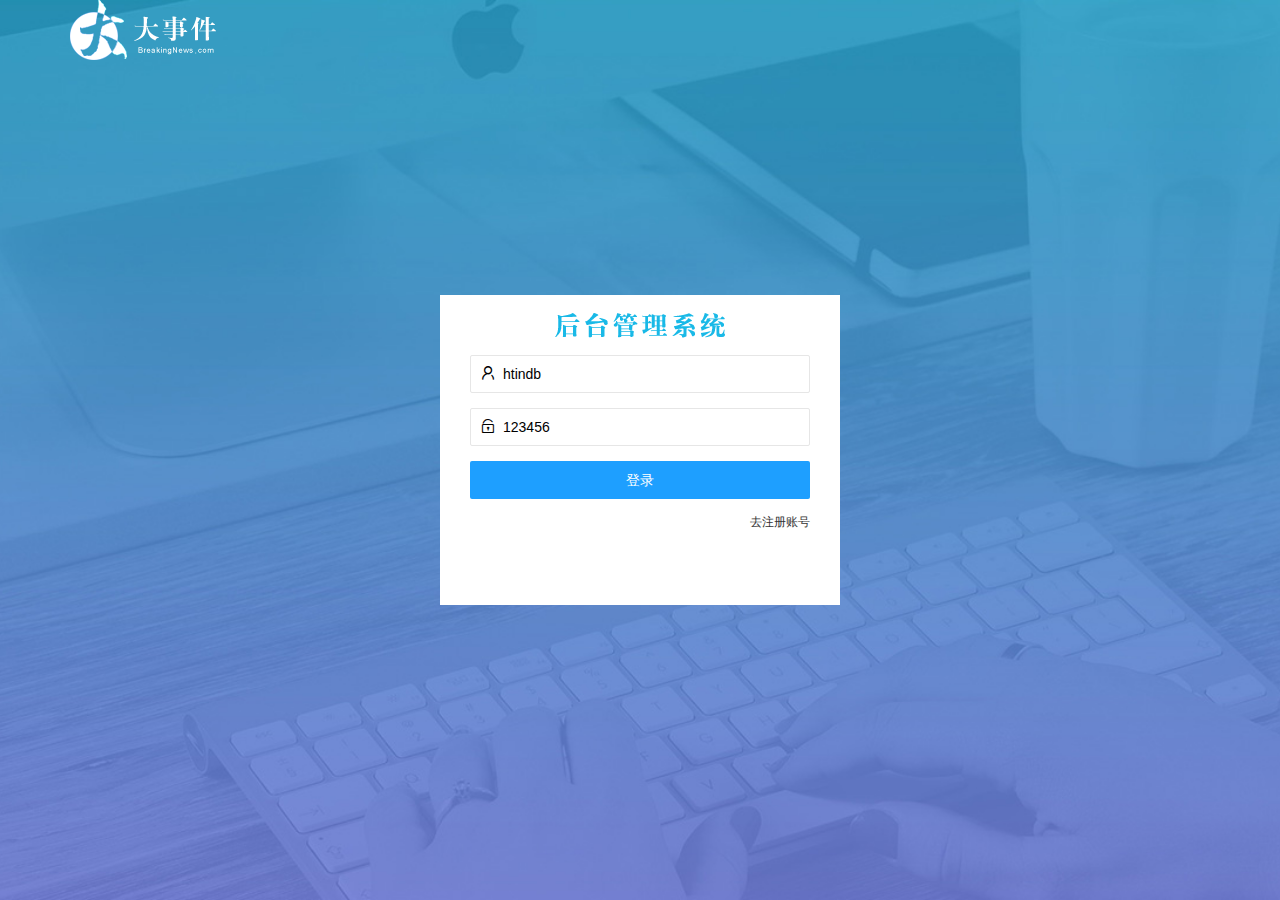
==== commit 04b05a19: "登录注册页面完全完成" ====
--- a/login.html
+++ b/login.html
@@ -20,16 +20,16 @@
         <div class="titleBox"></div>
         <!-- 2.登录模块 -->
         <div class="login-box">
-            <form class="layui-form" action="">
+            <form class="layui-form" action="" id="form_login">
                 <!-- 2.1 输入框 -->
                 <div class="layui-form-item">
                     <i class="layui-icon layui-icon-username"></i>  
-                    <input type="text" name="username" required  lay-verify="required" placeholder="请输入用户名" autocomplete="off" class="layui-input">
+                    <input value="htindb" type="text" name="username" required  lay-verify="required" placeholder="请输入用户名" autocomplete="off" class="layui-input">
                 </div>
                  <!-- 2.2 密码框 -->
                 <div class="layui-form-item">
                     <i class="layui-icon layui-icon-password"></i>  
-                    <input type="text" name="password" required  lay-verify="required|pwd" placeholder="请输入密码" autocomplete="off" class="layui-input">
+                    <input  value="123456" type="text" name="password" required  lay-verify="required|pwd" placeholder="请输入密码" autocomplete="off" class="layui-input">
                 </div>
                  <!-- 2.3 登录框 -->
                 <div class="layui-form-item">
@@ -76,6 +76,8 @@
     <!-- 引入layui的js,layui不依赖jq，因为文件中没有使用window.onload，所以写在最低端 -->
     <script src="/assets/lib/layui/layui.all.js"></script>
     <script src="/assets/lib/jquery.js"></script>
+    <!-- 是JQ方法所以放在JQ后面，在ajax发送请求之前绑定，所以在有ajax请求的js之前引入 -->
+    <script src="/assets/js/baseAPI.js"></script>
     <script src="/assets/js/login.js"></script>
 </body>
 </html>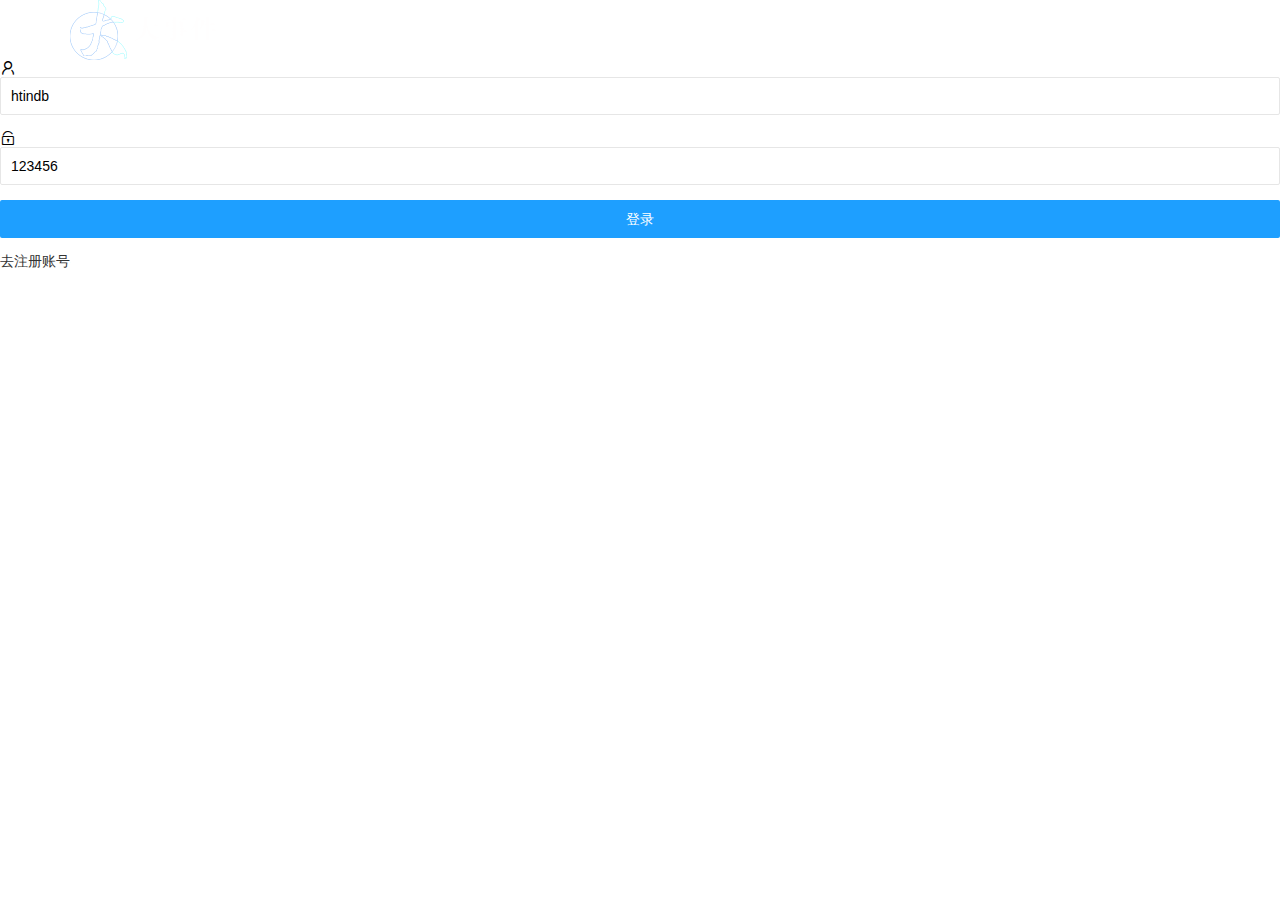
==== commit dadf37f1: "个人中心功能全部完成" ====
--- a/login.html
+++ b/login.html
@@ -6,7 +6,7 @@
     <title>Document</title>
     <link rel="shortcut icon" href="/bitbug_favicon.ico" />
     <link rel="stylesheet" href="/assets/lib/layui/css/layui.css">
-    <link rel="stylesheet" href="/assets/css/login.css">
+    <link rel="stylzesheet" href="/assets/css/login.css">
 </head>
 <body>
     <!-- 头部logo区域 -->
--- a/assets/css/login.css
+++ b/assets/css/login.css
@@ -39,4 +39,4 @@
 }
 .layui-input {
     padding-left:32px;
-}+}
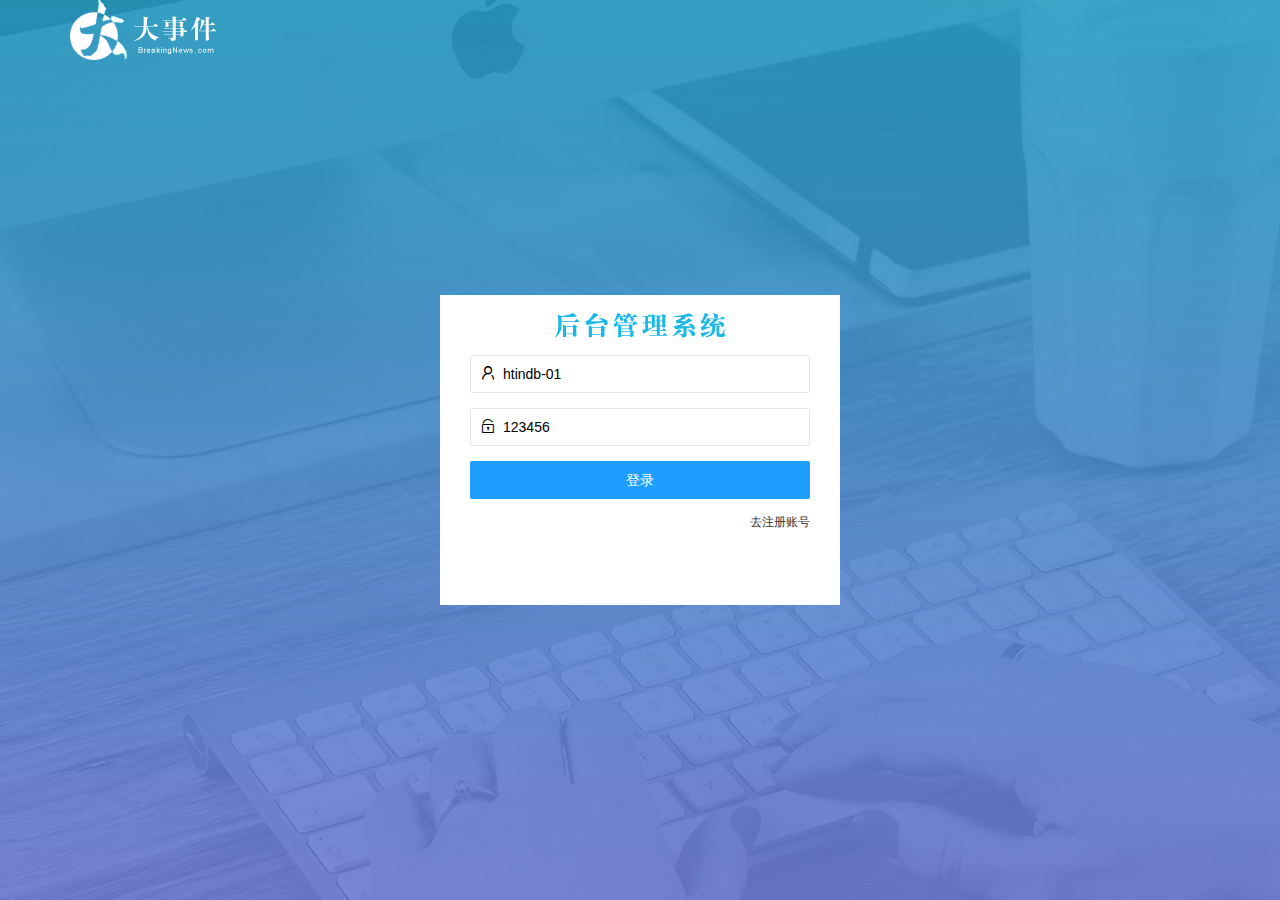
==== commit bca5fb84: "文章列表和文章发布完成" ====
--- a/login.html
+++ b/login.html
@@ -4,14 +4,14 @@
     <meta charset="UTF-8">
     <meta name="viewport" content="width=device-width, initial-scale=1.0">
     <title>Document</title>
+    <link rel="stylesheet" href="/assets/lib/layui/css/layui.css">
     <link rel="shortcut icon" href="/bitbug_favicon.ico" />
-    <link rel="stylesheet" href="/assets/lib/layui/css/layui.css">
-    <link rel="stylzesheet" href="/assets/css/login.css">
+    <link rel="stylesheet" href="/assets/css/login.css">
 </head>
 <body>
     <!-- 头部logo区域 -->
     <div class="layui-main">
-        <img src="/assets/images/logo.png" alt="">
+        <img src="/assets/images/logo.png" alt="">   
     </div>
 
     <!-- 注册登录模块 -->
@@ -24,7 +24,7 @@
                 <!-- 2.1 输入框 -->
                 <div class="layui-form-item">
                     <i class="layui-icon layui-icon-username"></i>  
-                    <input value="htindb" type="text" name="username" required  lay-verify="required" placeholder="请输入用户名" autocomplete="off" class="layui-input">
+                    <input value="htindb-01" type="text" name="username" required  lay-verify="required" placeholder="请输入用户名" autocomplete="off" class="layui-input">
                 </div>
                  <!-- 2.2 密码框 -->
                 <div class="layui-form-item">
